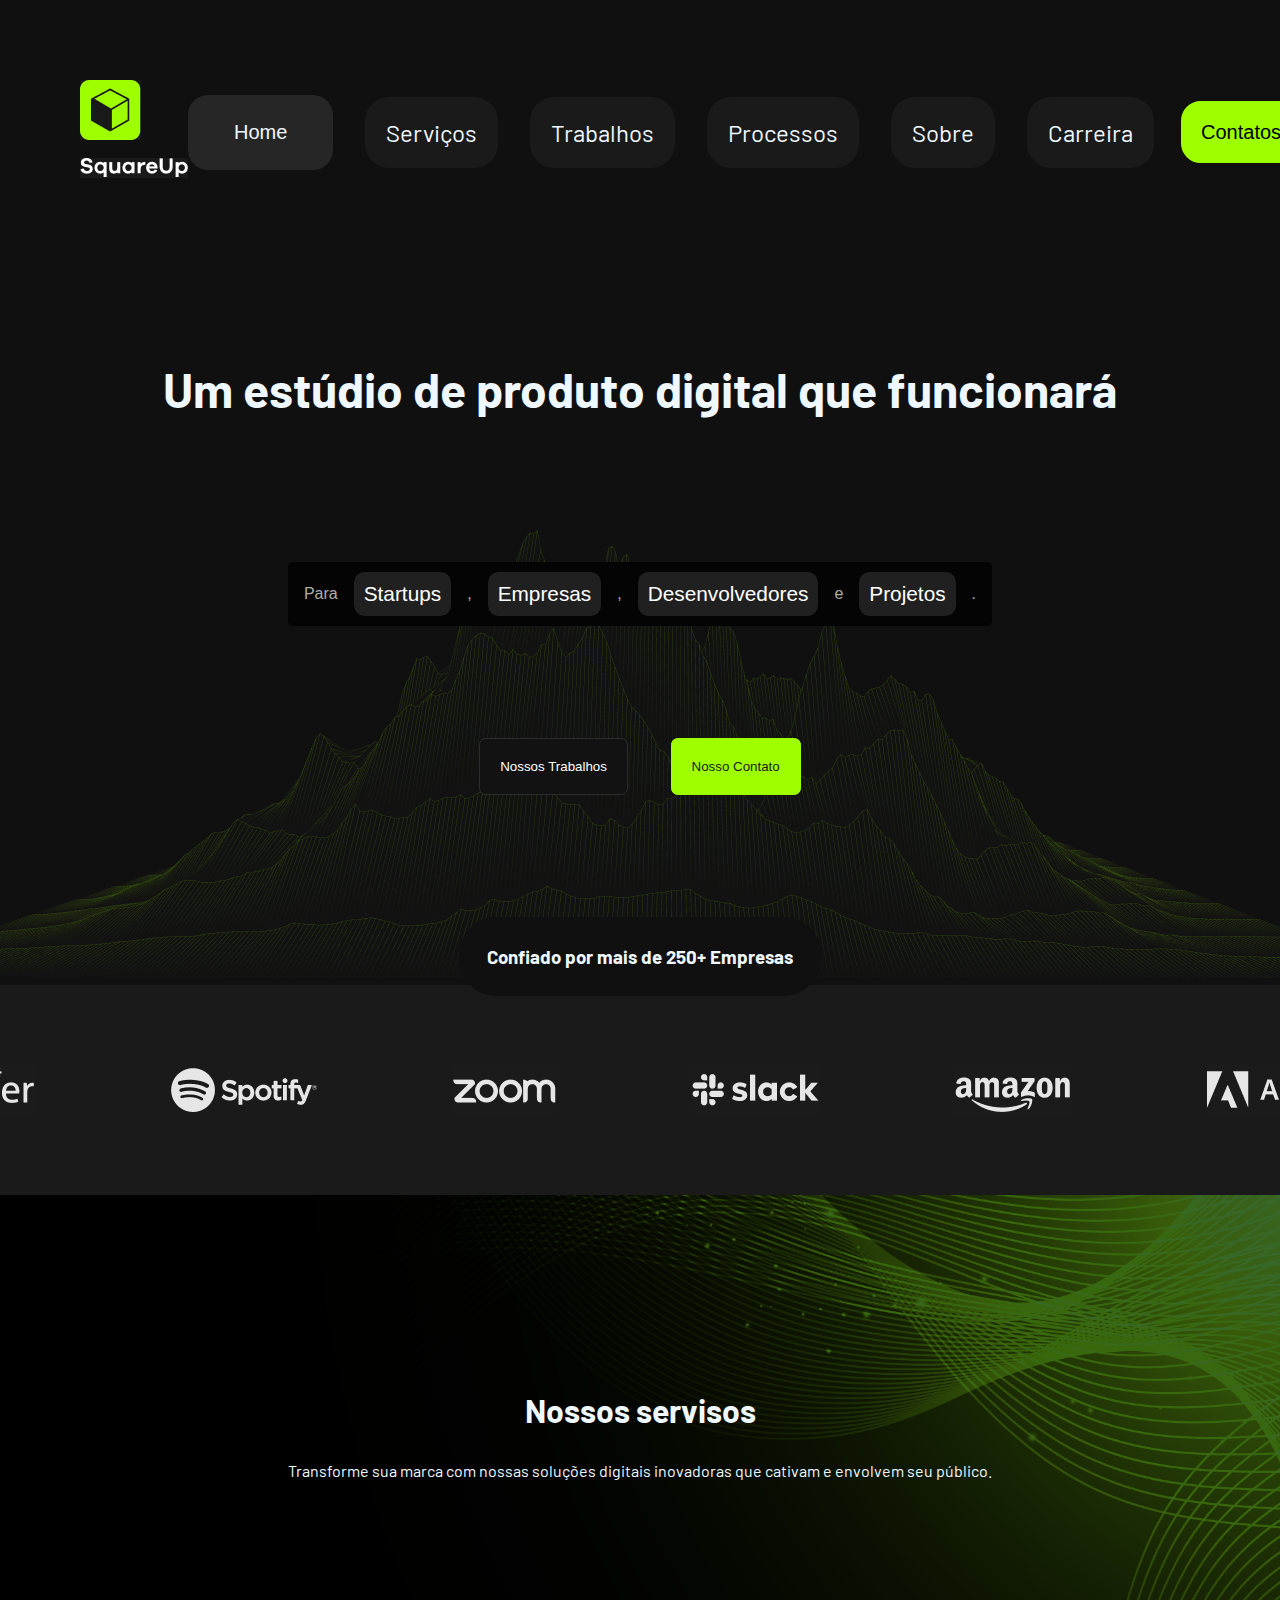
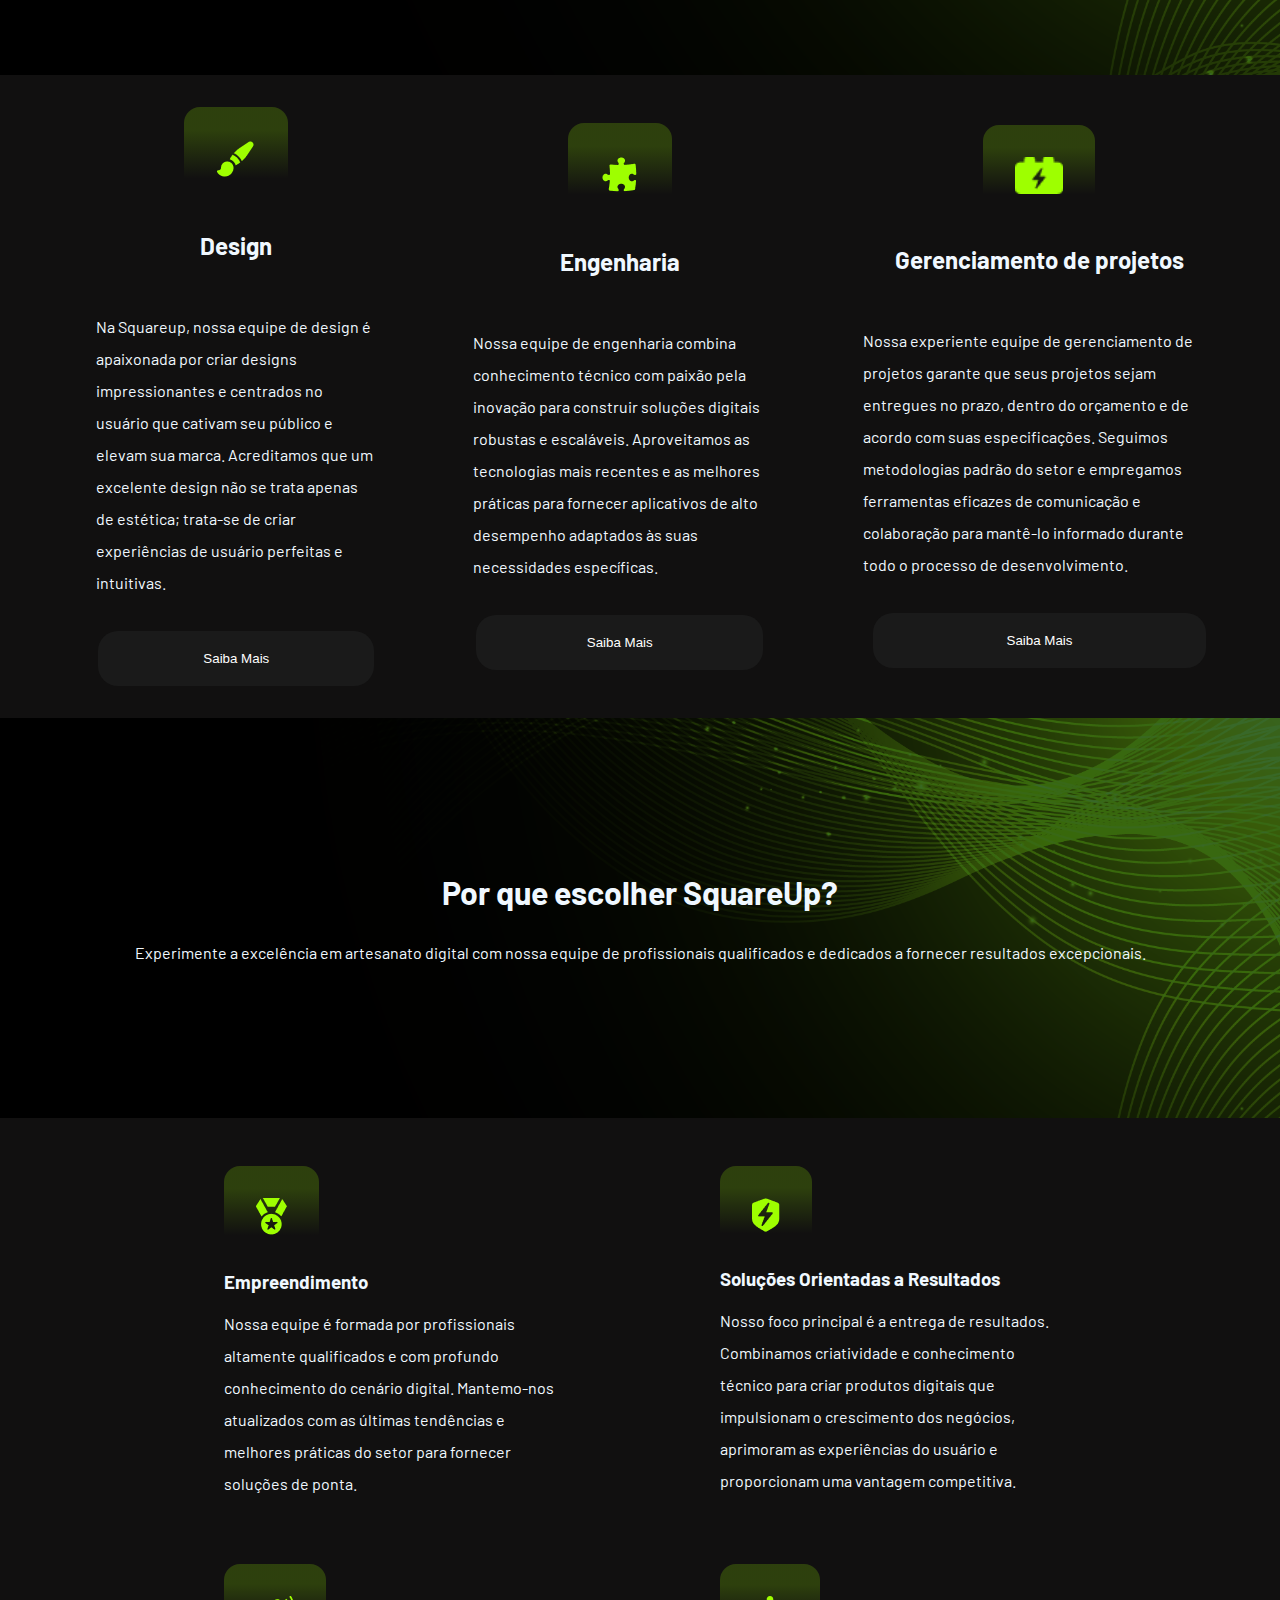
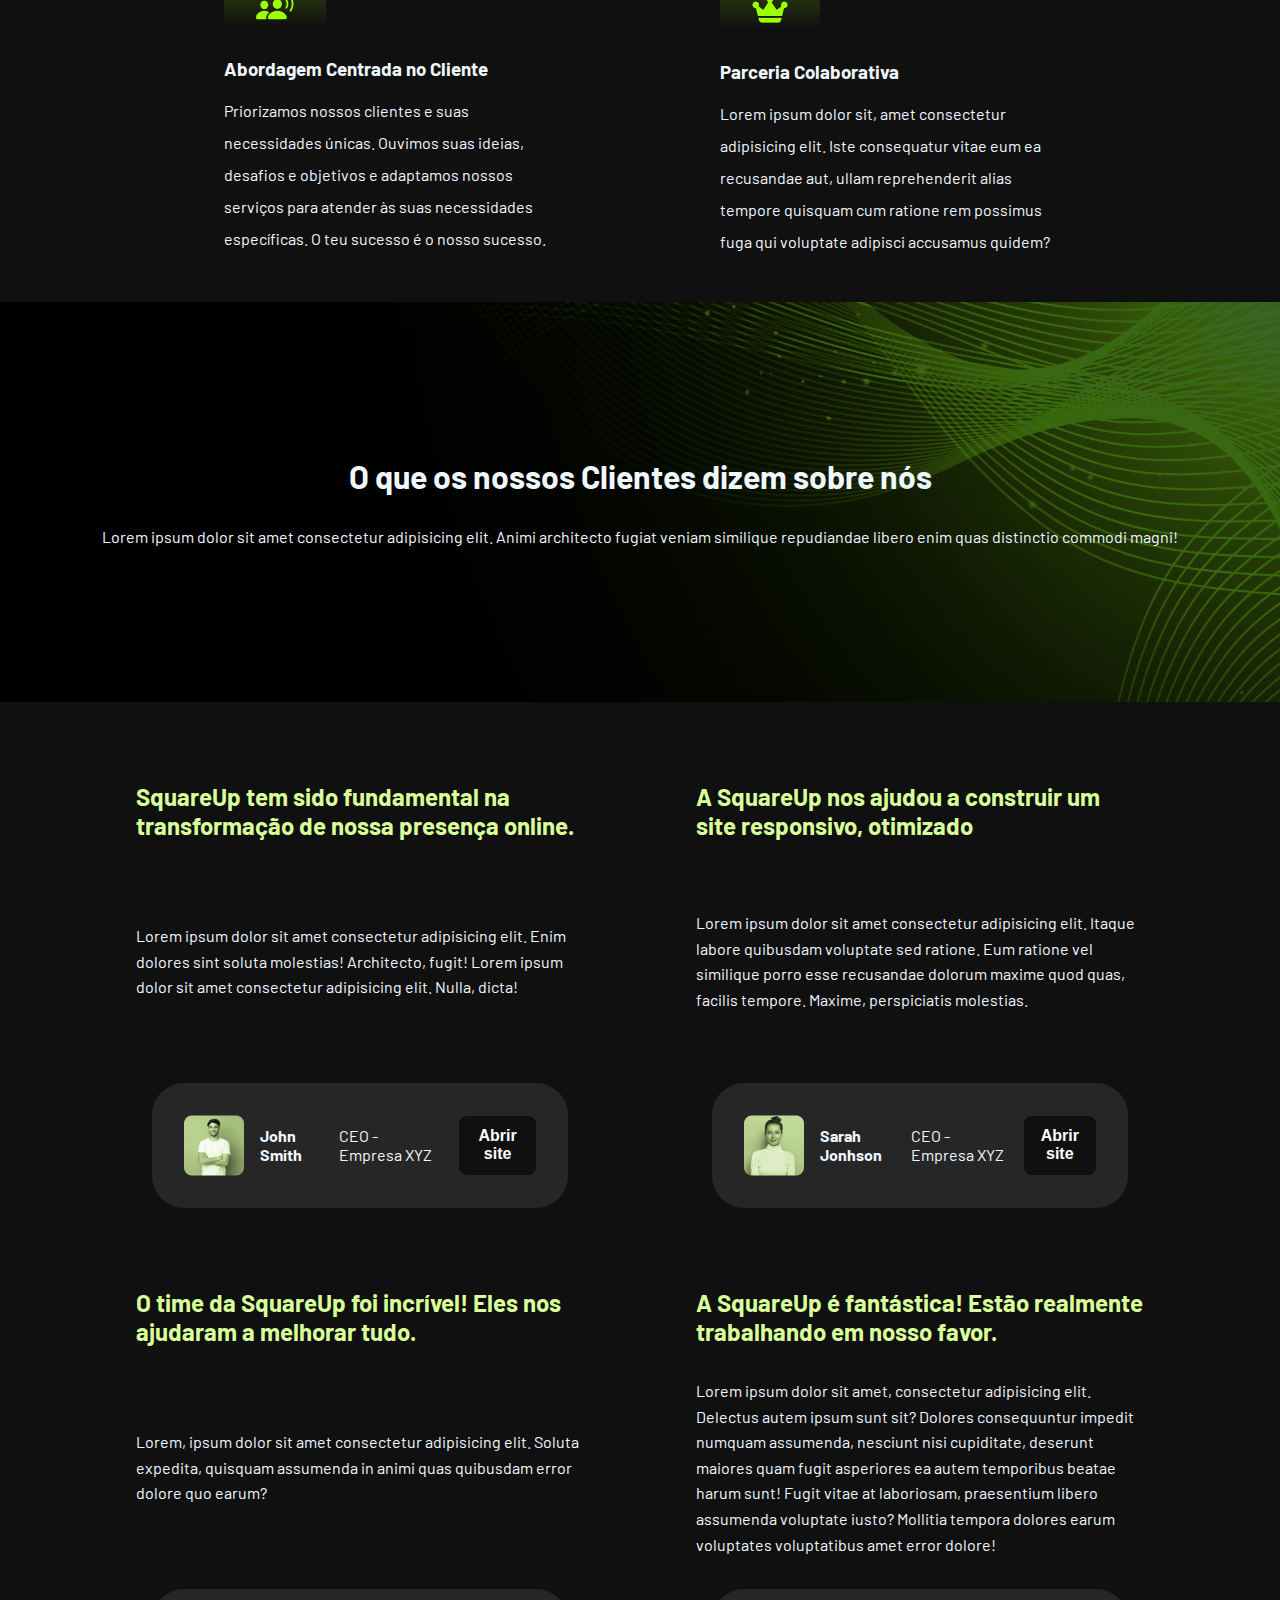
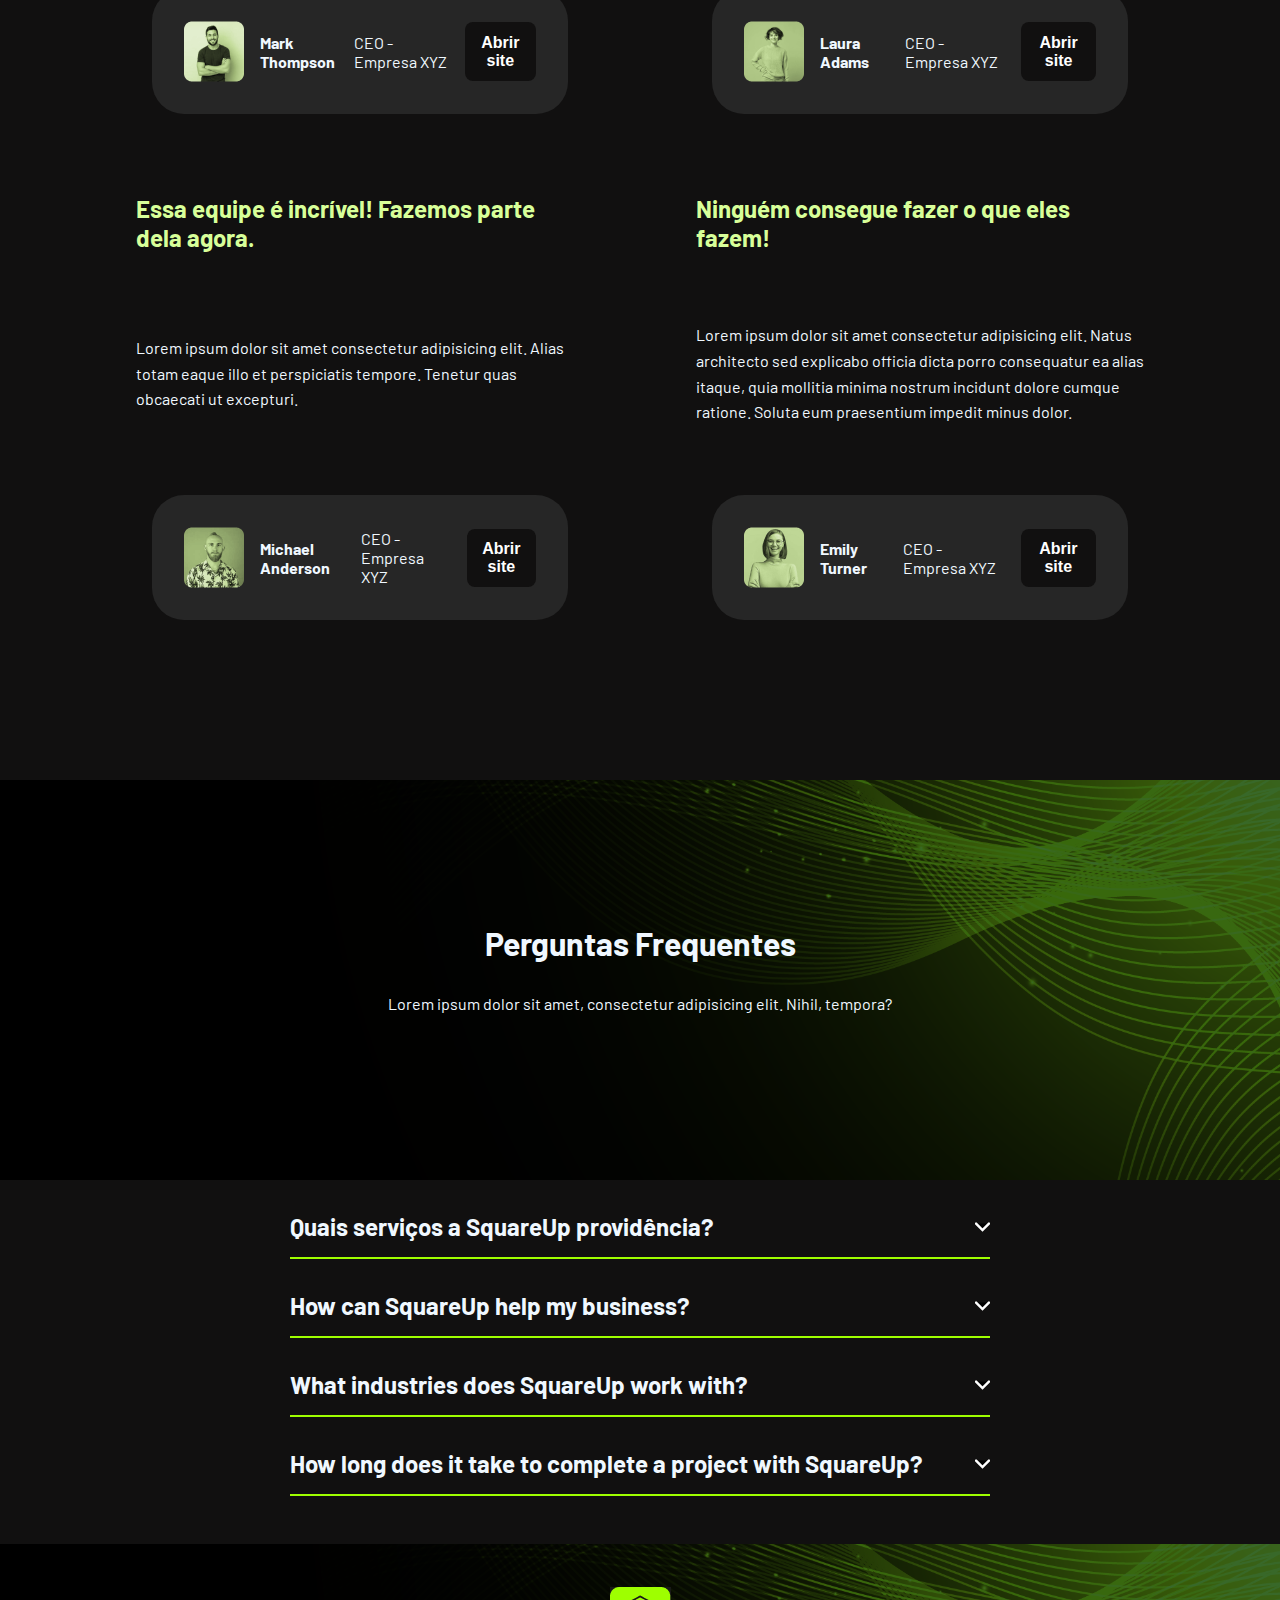
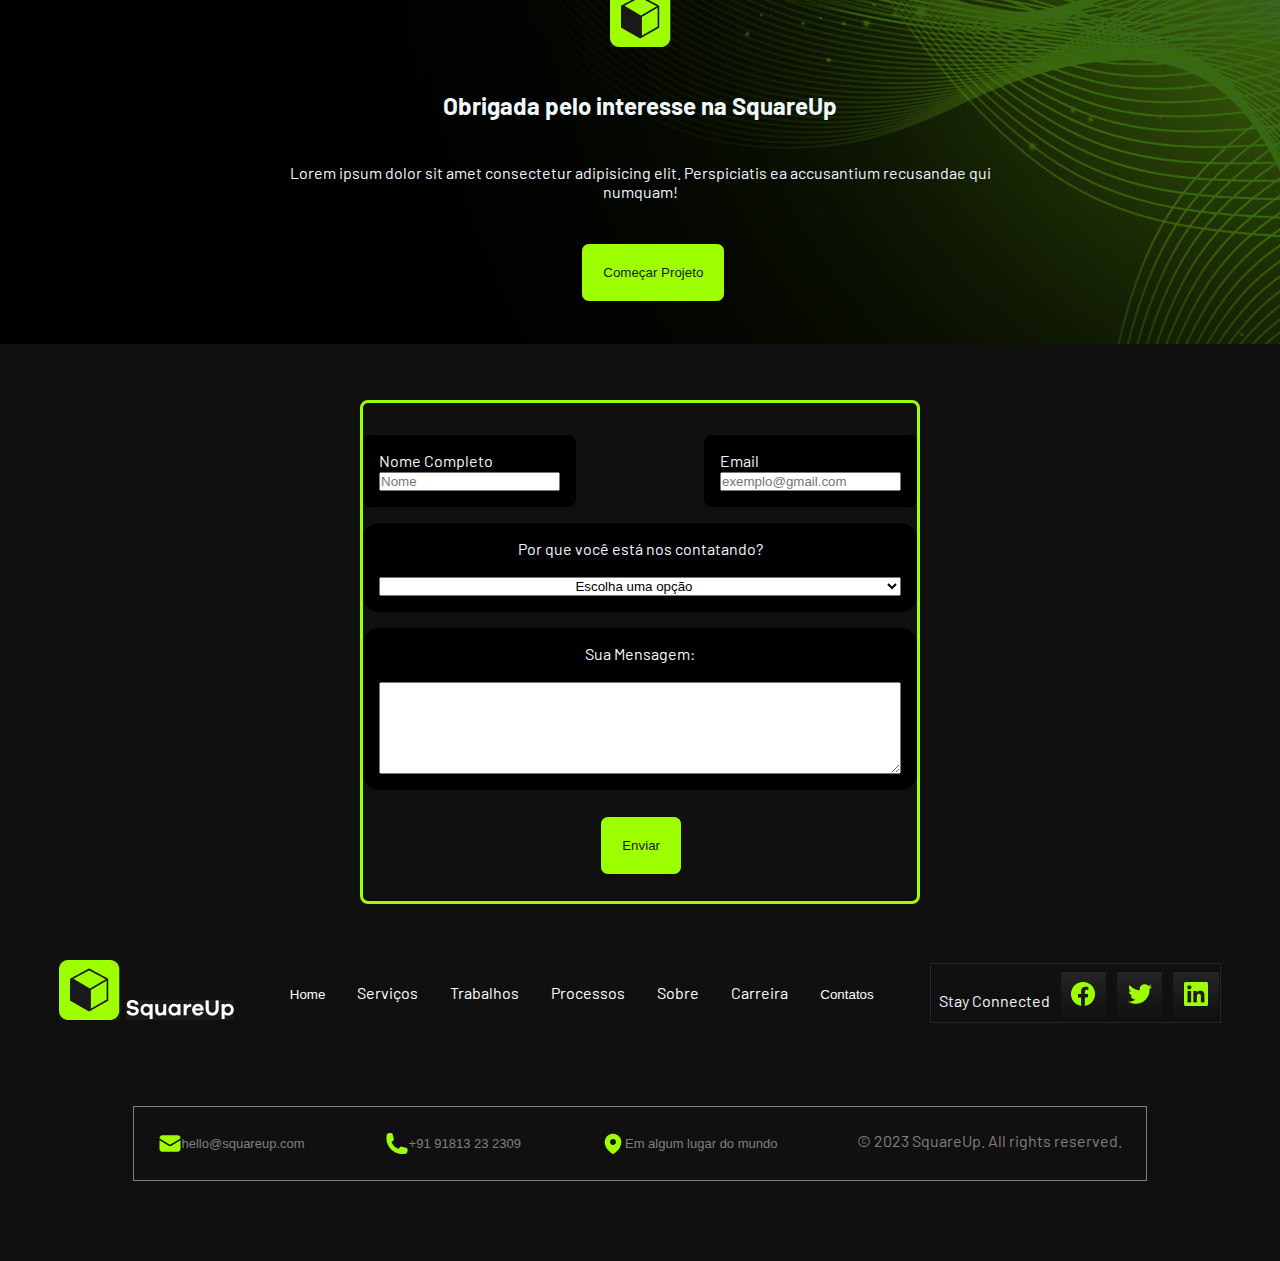
==== Site-agencia-digital/index.html @ 189180e3 "move 36 files" ====
<!DOCTYPE html>
<html lang="pt-BR">
  <head>
    <meta charset="UTF-8" />
    <meta name="viewport" content="width=device-width, initial-scale=1.0" />
    <link rel="stylesheet" href="style.css" />
    <script src="app.js"></script>
    <title>SquareUp</title>
  </head>
  <body>
    <header>
      <nav class="navbar">
        <h1>
          <img src="./Imagens/logos/Logo.png" alt="logo SquareUp" />
          <img src="./Imagens/logos/SquareUp.png" alt="nome SquareUp" />
        </h1>
        <ul class="menu">
          <li>
            <button class="botaohome">
              <a href="#">Home</a>
            </button>
          </li>
          <li>
            <span>
              <a class="botoesmenu" href="#">Serviços</a>
            </span>
          </li>
          <li>
            <span>
              <a class="botoesmenu" href="#">Trabalhos</a>
            </span>
          </li>
          <li>
            <span>
              <a class="botoesmenu" href="#">Processos</a>
            </span>
          </li>
          <li>
            <span>
              <a class="botoesmenu" href="#">Sobre</a>
            </span>
          </li>
          <li>
            <span>
              <a class="botoesmenu" href="#">Carreira</a>
            </span>
          </li>
        </ul>
        <button class="contato">
          <a href="#">Contatos</a>
        </button>
      </nav>
    </header>
    <main>
      <section id="banner">
        <div class="container">
          <h2 class="titulobanner">
            Um estúdio de produto digital que funcionará
          </h2>

          <div class="subcontainer">
            <div>Para</div>
            <div class="bordapalabrasSC">Startups</div>
            ,
            <div class="bordapalabrasSC">Empresas</div>
            ,
            <div class="bordapalabrasSC">Desenvolvedores</div>
            e
            <div class="bordapalabrasSC">Projetos</div>
            .
          </div>
          <img
            class="montanha-vetor"
            src="./Imagens/Abstract Design.png"
            alt="montanha abstrata"
          />
          <div class="buttons">
            <button class="button1">Nossos Trabalhos</button>
            <button class="button2">Nosso Contato</button>
          </div>
        </div>
      </section>
      <section id="sessao2">
        <h3>Confiado por mais de 250+ Empresas</h3>
        <div class="container2">
          <img src="./Imagens/logos/Logo (1).png" alt="logo zapier" />
          <img src="./Imagens/logos/Logo (2).png" alt="logo spotify" />
          <img src="./Imagens/logos/Logo (3).png" alt="logo zoom" />
          <img src="./Imagens/logos/Logo (4).png" alt="logo slack" />
          <img src="./Imagens/logos/Logo (5).png" alt="logo amazon" />
          <img src="./Imagens/logos/Logo (6).png" alt="logo adobe" />
        </div>
      </section>
      <section class="informacoes">
        <div class="container3">
          <h3>Nossos servisos</h3>
          <p>
            Transforme sua marca com nossas soluções digitais inovadoras que
            cativam e envolvem seu público.
          </p>
        </div>
        <div class="container4">
          <div class="saibamais">
            <img
              class="pincel"
              src="./Imagens/Icones/Icon2.png"
              alt="icone de um pincel"
            />
            <h2>Design</h2>
            <p>
              Na Squareup, nossa equipe de design é apaixonada por criar designs
              impressionantes e centrados no usuário que cativam seu público e
              elevam sua marca. Acreditamos que um excelente design não se trata
              apenas de estética; trata-se de criar experiências de usuário
              perfeitas e intuitivas.
            </p>
            <button class="leiamais">Saiba Mais</button>
          </div>

          <div class="saibamais">
            <img
              class="quebracabeca"
              src="./Imagens/Icones/Icon (2).png"
              alt="icone de uma peça de um quebra cabeça"
            />
            <h2>Engenharia</h2>
            <p>
              Nossa equipe de engenharia combina conhecimento técnico com paixão
              pela inovação para construir soluções digitais robustas e
              escaláveis. Aproveitamos as tecnologias mais recentes e as
              melhores práticas para fornecer aplicativos de alto desempenho
              adaptados às suas necessidades específicas.
            </p>
            <button class="leiamais">Saiba Mais</button>
          </div>
          <div class="saibamais">
            <img
              class="projetos"
              src="./Imagens/Icones/Icon3.png"
              alt="icone de uma bateria"
            />
            <h2>Gerenciamento de projetos</h2>
            <p>
              Nossa experiente equipe de gerenciamento de projetos garante que
              seus projetos sejam entregues no prazo, dentro do orçamento e de
              acordo com suas especificações. Seguimos metodologias padrão do
              setor e empregamos ferramentas eficazes de comunicação e
              colaboração para mantê-lo informado durante todo o processo de
              desenvolvimento.
            </p>
            <button class="leiamais">Saiba Mais</button>
          </div>
        </div>
      </section>
      <section class="parallax">
        <div class="container5">
          <h3>Por que escolher SquareUp?</h3>
          <p>
            Experimente a excelência em artesanato digital com nossa equipe de
            profissionais qualificados e dedicados a fornecer resultados
            excepcionais.
          </p>
        </div>
      </section>
      <section class="valoresempresa">
          <div class="container6">
            <div class="card">
              <img src="./Imagens/Icones/Icon (4).png" alt="icone de medalha" />
              <h3>Empreendimento</h3>
              <p>
                Nossa equipe é formada por profissionais altamente qualificados
                e com profundo conhecimento do cenário digital. Mantemo-nos
                atualizados com as últimas tendências e melhores práticas do
                setor para fornecer soluções de ponta.
              </p>
            </div>
          </div>
          <div class="container6">
            <div class="card card2">
              <img
                src="./Imagens/Icones/Icon (5).png"
                alt="icone de proteror de raios"
              />
              <h3>Soluções Orientadas a Resultados</h3>
              <p>
                Nosso foco principal é a entrega de resultados. Combinamos
                criatividade e conhecimento técnico para criar produtos digitais
                que impulsionam o crescimento dos negócios, aprimoram as
                experiências do usuário e proporcionam uma vantagem competitiva.
              </p>
            </div>
          </div>
          <div class="container6">
            <div class="card card3">
              <img
                src="./Imagens/Icones/Icon (6).png"
                alt="icone de duas pessoas conversando"
              />
              <h3>Abordagem Centrada no Cliente</h3>
              <p>
                Priorizamos nossos clientes e suas necessidades únicas. Ouvimos
                suas ideias, desafios e objetivos e adaptamos nossos serviços
                para atender às suas necessidades específicas. O teu sucesso é o
                nosso sucesso.
              </p>
            </div>
          </div>
          <div class="container6">
            <div class="card card4">
              <img
                src="./Imagens/Icones/Icon (7).png"
                alt="icone de uma coroa"
              />
              <h3>Parceria Colaborativa</h3>
              <p>
                Lorem ipsum dolor sit, amet consectetur adipisicing elit. Iste
                consequatur vitae eum ea recusandae aut, ullam reprehenderit
                alias tempore quisquam cum ratione rem possimus fuga qui
                voluptate adipisci accusamus quidem?
              </p>
            </div>
          </div>
        </div>
      </section>
      <section>
        <div class="container7">
          <h3>O que os nossos Clientes dizem sobre nós</h3>
          <p>
            Lorem ipsum dolor sit amet consectetur adipisicing elit. Animi
            architecto fugiat veniam similique repudiandae libero enim quas
            distinctio commodi magni!
          </p>
        </div>
      </section>
      <section id="testimonials">
        <div class="testemunhas">
          <h3>
            SquareUp tem sido fundamental na transformação de nossa presença
            online.
          </h3>
          <p>
            Lorem ipsum dolor sit amet consectetur adipisicing elit. Enim
            dolores sint soluta molestias! Architecto, fugit! Lorem ipsum dolor
            sit amet consectetur adipisicing elit. Nulla, dicta!
          </p>
          <div class="infotestemunhas">
            <img src="./Imagens/fotos testemunhas/john smith.png" alt="foto John Smith" />
            <h4>John Smith</h4>
            <span>CEO - Empresa XYZ</span>
            <button>Abrir site</button>
          </div>
          </div>
        <div class="testemunhas">
          <h3>
            A SquareUp nos ajudou a construir um site responsivo, otimizado
          </h3>
          <p>
            Lorem ipsum dolor sit amet consectetur adipisicing elit. Itaque
            labore quibusdam voluptate sed ratione. Eum ratione vel similique
            porro esse recusandae dolorum maxime quod quas, facilis tempore.
            Maxime, perspiciatis molestias.
          </p>
          <div class="infotestemunhas">
            <img src="./Imagens/fotos testemunhas/sarah johnson.png" alt="foto de sarah" />
            <h4>Sarah Jonhson</h4>
            <span>CEO - Empresa XYZ</span>
            <button>Abrir site</button>
          </div>
          </div>
        <div class="testemunhas">
          <h3>
            O time da SquareUp foi incrível! Eles nos ajudaram a melhorar tudo.
          </h3>
          <p>
            Lorem, ipsum dolor sit amet consectetur adipisicing elit. Soluta
            expedita, quisquam assumenda in animi quas quibusdam error dolore
            quo earum?
          </p>
          <div class="infotestemunhas">
            <img src="./Imagens/fotos testemunhas/mark thompson.png" alt="Foto de mark" />
            <h4>Mark Thompson</h4>
            <span>CEO - Empresa XYZ</span>
            <button>Abrir site</button>
          </div>
          </div>
        <div class="testemunhas">
          <h3>
            A SquareUp é fantástica! Estão realmente trabalhando em nosso favor.
          </h3>
          <p>
            Lorem ipsum dolor sit amet, consectetur adipisicing elit. Delectus
            autem ipsum sunt sit? Dolores consequuntur impedit numquam
            assumenda, nesciunt nisi cupiditate, deserunt maiores quam fugit
            asperiores ea autem temporibus beatae harum sunt! Fugit vitae at
            laboriosam, praesentium libero assumenda voluptate iusto? Mollitia
            tempora dolores earum voluptates voluptatibus amet error dolore!
          </p>
           <div class="infotestemunhas">
              <img src="./Imagens/fotos testemunhas/laura adams.png" alt="Foto de laura" />
              <h4>Laura Adams</h4>
              <span>CEO - Empresa XYZ</span>
              <button>Abrir site</button>
            </div>
        </div>
        <div class="testemunhas">
          <h3>Essa equipe é incrível! Fazemos parte dela agora.</h3>
          <p>
            Lorem ipsum dolor sit amet consectetur adipisicing elit. Alias totam
            eaque illo et perspiciatis tempore. Tenetur quas obcaecati ut
            excepturi.
          </p>
          <div class="infotestemunhas">
            <img src="./Imagens/fotos testemunhas/michael anderson.png" alt="foto de michael" />
            <h4>Michael Anderson</h4>
            <span>CEO - Empresa XYZ</span>
            <button>Abrir site</button>
            </div>
          </div>
        <div class="testemunhas">
          <h3>Ninguém consegue fazer o que eles fazem!</h3>
          <p>
            Lorem ipsum dolor sit amet consectetur adipisicing elit. Natus
            architecto sed explicabo officia dicta porro consequatur ea alias
            itaque, quia mollitia minima nostrum incidunt dolore cumque ratione.
            Soluta eum praesentium impedit minus dolor.
          </p>
          <div class="infotestemunhas">
            <img src="./Imagens/fotos testemunhas/emily turner.png" alt="foto de emily" />
            <h4>Emily Turner</h4>
            <span>CEO - Empresa XYZ</span>
            <button>Abrir site</button>
            </div>
          </div>
      </section>
      <section class="perguntas">
        <div class="faq1">
          <h3>Perguntas Frequentes</h3>
          <span
            >Lorem ipsum dolor sit amet, consectetur adipisicing elit. Nihil,
            tempora?</span
          >
        </div>
        </section>
        <section class="per">
          <div class="faq">
          <div onclick="vermais()" class="question">
            <h3>Quais serviços a SquareUp providência?</h3> 

            <svg width="15" height="10" viewBox="0 0 42 25">
              <path d="M3 3L21 21L39 3"
              stroke="white"
              stroke-width="7"
              stroke-linecap="round"/>
            </svg>
            <div class="answer">
            <p> 
              Lorem ipsum dolor sit amet consectetur adipisicing elit. Error
              necessitatibus exercitationem vitae, magni dicta, doloribus, ut
              numquam sunt voluptatum est eos fugit maxime natus dolore!
            </p>
          </div>
          </div>
        </div>
        <div class="faq">
          <div onclick="vermais()" class="question">
            <h3>How can SquareUp help my business?</h3> 

            <svg width="15" height="10" viewBox="0 0 42 25">
              <path d="M3 3L21 21L39 3"
              stroke="white"
              stroke-width="7"
              stroke-linecap="round"/>
            </svg>
            <div class="answer">
            <p> 
              Lorem ipsum dolor sit amet consectetur adipisicing elit. Error
              necessitatibus exercitationem vitae, magni dicta, doloribus, ut
              numquam sunt voluptatum est eos fugit maxime natus dolore!
            </p>
          </div>
          </div>
        </div>
        <div class="faq">
          <div onclick="vermais()" class="question">
            <h3>What industries does SquareUp work with?</h3> 

            <svg width="15" height="10" viewBox="0 0 42 25">
              <path d="M3 3L21 21L39 3"
              stroke="white"
              stroke-width="7"
              stroke-linecap="round"/>
            </svg>
            <div class="answer">
            <p> 
              Lorem ipsum dolor sit amet consectetur adipisicing elit. Error
              necessitatibus exercitationem vitae, magni dicta, doloribus, ut
              numquam sunt voluptatum est eos fugit maxime natus dolore!
            </p>
          </div>
          </div>
        </div>
        <div class="faq">
          <div onclick="vermais()" class="question">
            <h3>How long does it take to complete a project with SquareUp?</h3> 

            <svg width="15" height="10" viewBox="0 0 42 25">
              <path d="M3 3L21 21L39 3"
              stroke="white"
              stroke-width="7"
              stroke-linecap="round"/>
            </svg>
            <div class="answer">
            <p> 
              Lorem ipsum dolor sit amet consectetur adipisicing elit. Error
              necessitatibus exercitationem vitae, magni dicta, doloribus, ut
              numquam sunt voluptatum est eos fugit maxime natus dolore!
            </p>
          </div>
          </div>
        </div>
      </section>
      <section class="pegarinformacoes">
          <div class="container8">
            <img src="./Imagens/logos/Logo.png" alt="logo squareup">
            <h3>Obrigada pelo interesse na SquareUp</h3>
            <p>Lorem ipsum dolor sit amet consectetur adipisicing elit. Perspiciatis ea accusantium recusandae qui numquam!</p>
            <button class="button2">Começar Projeto</button>
          </div>
          <div class="container9">
            <form action="">
              <div class="dadospessoais">
              <div class="name">
                <label for="nome">Nome Completo</label><br>
                <input type="text" name="" id="nome" placeholder="Nome">
              </div>
              <div class="email">
                <label for="email">Email</label><br>
                <input type="email" name="" id="email" placeholder="exemplo@gmail.com">
              </div>
              </div>
              <div class="pqnoscontato">
                <label for="contato">Por que você está nos contatando?</label><br>
                <select name="contato" id="contato">
                  <option value="">Escolha uma opção</option>
                  <option value="webdesign">Web Design</option>
                  <option value="mobileappdesign">Mobile App Design</option>
                  <option value="colaboracao">Colaboração</option>
                  <option value="Outros">Outros</option>
                </select>
              </div>
              <div class="mensagem">
                <label for="msg">Sua Mensagem:</label><br>
                <textarea name="msg" id="msg" cols="30" rows="6"></textarea>
              </div>
              <button id="formbotao" class="button2" type="submit">Enviar</button>
            </form>
          </div>
      </section>
    </main>
    <footer>
      <nav class="navbarlast">
        <h1>
          <img src="./Imagens/logos/Logo.png" alt="logo SquareUp" />
          <img src="./Imagens/logos/SquareUp.png" alt="nome SquareUp" />
        </h1>
        <ul class="navbarfinal">
          <li>
            <button class="">
              <a href="#">Home</a>
            </button>
          </li>
          <li>
            <span>
              <a class="" href="#">Serviços</a>
            </span>
          </li>
          <li>
            <span>
              <a class="" href="#">Trabalhos</a>
            </span>
          </li>
          <li>
            <span>
              <a class="" href="#">Processos</a>
            </span>
          </li>
          <li>
            <span>
              <a class="" href="#">Sobre</a>
            </span>
          </li>
          <li>
            <span>
              <a class="" href="#">Carreira</a>
            </span>
          </li> 
          <li>
          <button class="">
            <a href="#">Contatos</a>
          </button>
        </li>
        </ul>
        
        <div class="footerbotao">
          Stay Connected 
          <button><img src="./Imagens/Icones/Icon (8).png" alt=""></button>
          <button><img src="./Imagens/Icones/Icon (9).png" alt=""></button>
          <button><img src="./Imagens/Icones/Icon (10).png" alt=""></button>
        </div>
      </nav>
      <div class="contatosadicionais">
        <button><img src="./Imagens/Icones/Icon (11).png" alt="icone de carta verde neon"><a href="mailto:hello@squareup.com">hello@squareup.com</a></button>
        <button><img src="./Imagens/Icones/Icon (12).png" alt="icone de telefone verde neon"><a href="tel:+91 91813 232309">+91 91813 23 2309</a></button>
        <button><img src="./Imagens/Icones/Icon (13).png" alt="icone de localizador verde neon"><a href="tel:+91 91813 232309">Em algum lugar do mundo</a></button>
        <p>© 2023 SquareUp. All rights reserved.</p>
      </div>
    </footer>
  </body>
</html>
---- Site-agencia-digital/style.css ----
@import url('https://fonts.googleapis.com/css2?family=Barlow:wght@300;400;500;600;700;800;900&display=swap');

* {
    margin: 0;
    padding: 0;
}

body {
    background-color: #111010;
    font-family: 'Barlow', sans-serif;
    color: aliceblue
}

header {
    display: flex;
}

.navbar {
    display: flex;
    align-items: center;
    justify-content: space-around;
    width: 100%;
    margin: 5em;
}

.menu {
    list-style: none;
    display: flex;
    align-items: center;
    gap: 2em;
}

.menu button {
    border: 2em solid #262626;
    border-radius: 1.5em;
    background-color: #1a1a1a;
}

.menu a {
    text-decoration: none;
    color: aliceblue;
    background-color: #1a1a1a;
    font-size: 1.5em;
}

.botaohome a {
    background-color: #262626;
    border: 1em solid #262626;
}

.botoesmenu {
    display: inline-block;
    background-color: #1a1a1a;
    border: 0.9em solid #1a1a1a;
    border-radius: 1em;
}

.contato {
    background-color: #9EFF00;
    border: none;
    margin-left: 2em;
}

.contato a {
    font-weight: 500;
    font-size: 1.5em;
    text-decoration: none;
    color: black;
    border: 1em solid #9EFF00;
    border-radius: 1em;
    width: 20em;
}

main {
    display: flex;
    flex-direction: column;
}

#banner {
    display: flex;
    flex-direction: column;
    align-items: center;
}

.container {
    display: flex;
    flex-direction: column;
    align-items: center;
}

.titulobanner {
    font-size: 3em;
    margin-top: 2em;
    margin-bottom: 3em;
}

.subcontainer {
    display: flex;
    justify-content: space-between;
    align-items: center;
    padding: 1em;
    gap: 1em;
    width: 1.2em;
    height: 2em;
}

.subcontainer {
    display: inline-flex;
    align-items: center;
    justify-content: center;
    gap: 1em;
    font-family: "Barlow-Regular", Helvetica;
    font-weight: 400;
    color: rgb(173, 173, 173);
    background-color: rgb(5, 4, 4);
    width: fit-content;
    border-radius: 0.3em;
    z-index: 1;
}

.montanha-vetor {
    margin-top: -6em;
}

.bordapalabrasSC {
    width: max-content;
    font-family: "Barlow-Regular", Helvetica;
    font-weight: 400;
    color: white;
    background-color: rgb(32, 32, 32);
    border: 0.5em solid rgb(32, 32, 32);
    border-radius: 0.5em;
    font-size: 1.3em;
    letter-spacing: 0;
    line-height: normal;
    white-space: nowrap;
}

.buttons {
    display: flex;
    gap: 1em;
    position: relative;
    bottom: 15em;
}

.button1 {
    background: rgb(18, 18, 18);
    color: white;
    border: 0.1em solid rgb(45, 45, 45);
    cursor: pointer;
    padding: 1.5em;
    border-radius: 0.5em;
}

.button2 {
    background-color: #9EFF00;
    color: #1a1a1a;
    border: 0.1em solid #9EFF00;
    cursor: pointer;
    padding: 1.5em;
    border-radius: 0.5em;
    margin-left: 2em;
}

#sessao2 {
    display: flex;
    flex-direction: column;
    align-items: center;
    margin-top: -3em;
}

#sessao2 h3 {
    border: 1.5em solid #111010;
    border-radius: 2em;
    background-color: #111010;
    position: absolute;
    top: 49em;
    z-index: 1;
}

.container2 {
    display: flex;
    flex-direction: row;
    justify-content: center;
    padding: 5em;
    background-color: #1a1a1a;
    width: 100%;
    gap: 8.5em;
    margin: 1em;
    margin-top: -0.1em;
}

.container3 {
    text-align: center;
    background-color: #154e04d9;
    background-blend-mode: multiply;
    background-image: url(./Imagens/Artboard\ 1.png);
    background-size: cover;
    background-repeat: no-repeat;
    background-position: 50% 50%;
    height: 30em;
    display: flex;
    flex-direction: column;
    justify-content: center;
    margin-top: -1em;
}

.container3 h3 {
    font-size: 2em;
    margin-bottom: 1em;
}

.container3 p {
    font-size: 1em;
}

.container4 {
    display: flex;
    justify-content: space-between;
    align-items: center;
    padding: 2em;
}

.saibamais {
    display: flex;
    flex-direction: column;
    align-items: center;
    margin-left: 2em;
}

.saibamais img {
    gap: 2em;
    padding: 2em;
    background-color: rgba(255, 255, 255, 1);
    border-radius: 1em;
    border-color: transparent;
    background: linear-gradient(180deg, rgba(158, 255, 0, 0.2) 22.41%, rgba(158, 255, 0, 0) 68.71%);
}

.saibamais h2 {
    padding: .8em;
}

.saibamais p {
    line-height: 2em;
    margin: 2em;
    text-align: left;
}

.saibamais button {
    width: 80%;
    background-color: #1a1a1a;
    border: none;
    color: white;
    padding: 1.5em;
    border-radius: 1.5em;
}

.projetos {
    width: 3em;
}

.container5 {
    text-align: center;
    background-color: #154e04d9;
    background-blend-mode: multiply;
    background-image: url(./Imagens/Artboard\ 1.png);
    background-size: cover;
    background-repeat: no-repeat;
    background-position: 50% 50%;
    height: 25em;
    display: flex;
    flex-direction: column;
    justify-content: center;
}

.container5 h3 {
    font-size: 2em;
    margin-bottom: 1em;
}

.valoresempresa {
    display: grid;
    grid-template-columns: 1fr 1fr;
    grid-template-rows: 1fr 1fr;
    grid-auto-rows: 1em;
    gap: 2em 10em;
    grid-auto-flow: row;
    grid-template-areas:
        "card1 card2"
        "card3 card4";
    justify-items: center;
    width: 52em;
    height: 35em;
    margin: auto;
    margin-top: 2em;
    margin-bottom: 12em;
}

.container6 {
    display: flex;
    align-items: flex-start;
    align-self: stretch;
    width: 100%;
    margin: 1.0em;
}

.card img {
    gap: 2em;
    padding: 2em;
    background-color: rgba(255, 255, 255, 1);
    border-radius: 1em;
    border-color: transparent;
    background: linear-gradient(180deg, rgba(158, 255, 0, 0.2) 22.41%, rgba(158, 255, 0, 0) 68.71%);
}

.card h3 {
    padding-bottom: .8em;
}

.card p {
    line-height: 2em;
    text-align: left;
}

.container7 {
    text-align: center;
    background-color: #154e04d9;
    background-blend-mode: multiply;
    background-image: url(./Imagens/Artboard\ 1.png);
    background-size: cover;
    background-repeat: no-repeat;
    background-position: 50% 50%;
    height: 25em;
    display: flex;
    flex-direction: column;
    justify-content: center;
}

.container7 h3 {
    font-size: 2em;
    margin-bottom: 1em;
}

#testimonials {
    display: grid;
    justify-items: center;
    grid-template-columns: 1fr 1fr;
    grid-template-rows: 1fr 1fr 1fr;
    gap: 0px 0px;
    margin: 5em;
    grid-template-areas:
        ". ."
        ". ."
        ". .";
}

.testemunhas {
    display: flex;
    flex-direction: column;
    align-items: center;
    justify-content: space-between;
    width: 80%;
    max-width: 60vw;
    height: 100%;   
}

.testemunhas h3 {
    color: #D8FF99;
    font-size: 1.5em;
}

.testemunhas p {
    margin-top: 2em;
    line-height: 1.6;
}

.infotestemunhas {
    display: flex;
    flex-direction: row;
    align-items: center;
    background-color: #262626;
    margin: 1em;
    margin-top: 2em;
    margin-bottom: 5em;
    padding-left: 2em;
    padding-top: 2em;
    padding-bottom: 2em;
    padding-right: 2em;
    border-radius: 2em;
}

.infotestemunhas img {
    margin-right: 1em;
}

.infotestemunhas span {
    margin-left: 1em;
    margin-right: 1em;
}

.infotestemunhas button {
    background-color: #111010;
    color: white;
    border: none;
    cursor: pointer;
    font-weight: bold;
    font-size: 1em;
    padding: 0.7em;
    border-radius: 0.5em;
}

.perguntas {
    text-align: center;
    background-color: #154e04d9;
    background-blend-mode: multiply;
    background-image: url(./Imagens/Artboard\ 1.png);
    background-size: cover;
    background-repeat: no-repeat;
    background-position: 50% 50%;
    height: 25em;


}

.faq1 h3 {
    font-size: 2em;
    margin-bottom: 1em;
    margin-top: 4.5em;
}

.per{
   
    width: 80%;
    margin: 0 auto;
    display: flex;
    flex-direction: column;
    align-items: center;
    margin-bottom: 3em;
}
.faq{
    max-width: 700px;
    margin-top: 2rem;
    padding-bottom: 1rem;
    border-bottom: 2px solid #9EFF00;
    cursor: pointer;
}
.question {
    display: flex;
    flex-wrap: wrap;
    justify-content: space-between;
    align-items: center;
}
.question h3{
    font-size: 1.5rem;
}

.answer{
    max-height: 0;
    overflow: hidden;
    transition: max-height 1.4s;
}

.answer p{
    padding-top: 1rem;
    line-height: 1.6;
    font-size: 1.4rem;
    margin-left: 0.2em;

}

.faq.active .answer{
    max-height: 18.75em;
    animation: fade 1s ease-in-out;
}

.faq.active svg{
    transform: rotate(180deg);
}

svg{
    transition: transform .5s ease-in
    ;
}

@keyframes fade{
    from{
        opacity: 0;
        transform: translate(-10px);
    }
    to{
        opacity: 1;
        transform: translate(-10px);
    }
}

.container8{
    text-align: center;
    background-color: #154e04d9;
    background-blend-mode: multiply;
    background-image: url(./Imagens/Artboard\ 1.png);
    background-size: cover;
    background-repeat: no-repeat;
    background-position: 50% 50%;
    height: 25em;
    display: flex;
    flex-direction: column;
    justify-content: space-evenly;
    align-items: center;
}

.container8 h3{
    font-size: 1.5em;
}

.container8 p{
    width: 60%;
}

.container9{
    display: flex;
    width: 80%;
    margin: 0 auto;
    display: flex;
    flex-direction: column;
    align-items: center;
    margin-bottom: 3em;
    margin-top: 3em;
}

form{
    margin-top: 5em;
    margin-bottom: 5em;
    border: 0.2em solid #9EFF00;
    border-radius: 0.5em;
    margin: 0.5em;
}
.dadospessoais{

display: flex;
gap: 8em;
margin-top: 2em;

}

.name{
    background-color: #000000;
    width: max-content;
    padding: 1em;
    margin-bottom: 1em;
    border-radius: 0.5em;
}

.email{
    background-color: #000000;
    width: max-content;
    padding: 1em;
    margin-bottom: 1em;
    border-radius: 0.5em;
}

.pqnoscontato{
    display: flex;
    flex-direction: column;
    text-align: center;
    margin-bottom: 1em;
    background-color: #000000;
    border-radius: 1em;
    padding: 1em;
    
}

.mensagem{
    text-align: center;
    display: flex;
    flex-direction: column;
    background-color: #000000;
    border-radius: 1em;
    padding: 1em;
}
#contato{
    text-align: center;
}
#formbotao{
    margin-left: 43%;
    margin-top: 2em;
    margin-bottom: 2em;
}
footer{
    display: flex;
    flex-direction: column;
    align-items: center;
    
}

.navbarlast{
    display: flex;
    flex-direction: row;
    align-items: center;
    gap: 3.5em;
}
.navbarfinal{
    display: flex;
    gap: 2em;
    list-style: none;
    
    
}
.navbarfinal a{
    color: white;
    text-decoration: none;
}

.navbarfinal button{
    border: none;
    background-color: transparent;
}
.footerbotao{

    border: 0.1em solid #262626;
    padding: 0.1em;
    padding-top: 0.5em;
    padding-left: 0.5em
}
.footerbotao button{
    background: linear-gradient(180deg, rgb(36, 36, 36) 0%, rgba(36, 36, 36, 0) 100%);
    padding: 0.8em;
    border: none;
    margin-left: 0.6em;
    
}
.contatosadicionais{
    display: flex;
    gap: 5em;
    border: 0.1em grey solid;
    margin-top: 5em;
    margin-bottom: 5em;
    padding: 1.5em;
}
.contatosadicionais button{
    display: flex;
    align-items: center;
    background-color: transparent;
    font-size: small;
    border: none;
}
.contatosadicionais a{
    text-decoration: none;
    color: grey;
    text-align: center;
    font-size: 1em;

}
.contatosadicionais p{
    text-decoration: none;
    color: grey;
    text-align: center;
    font-size: 1em;
}
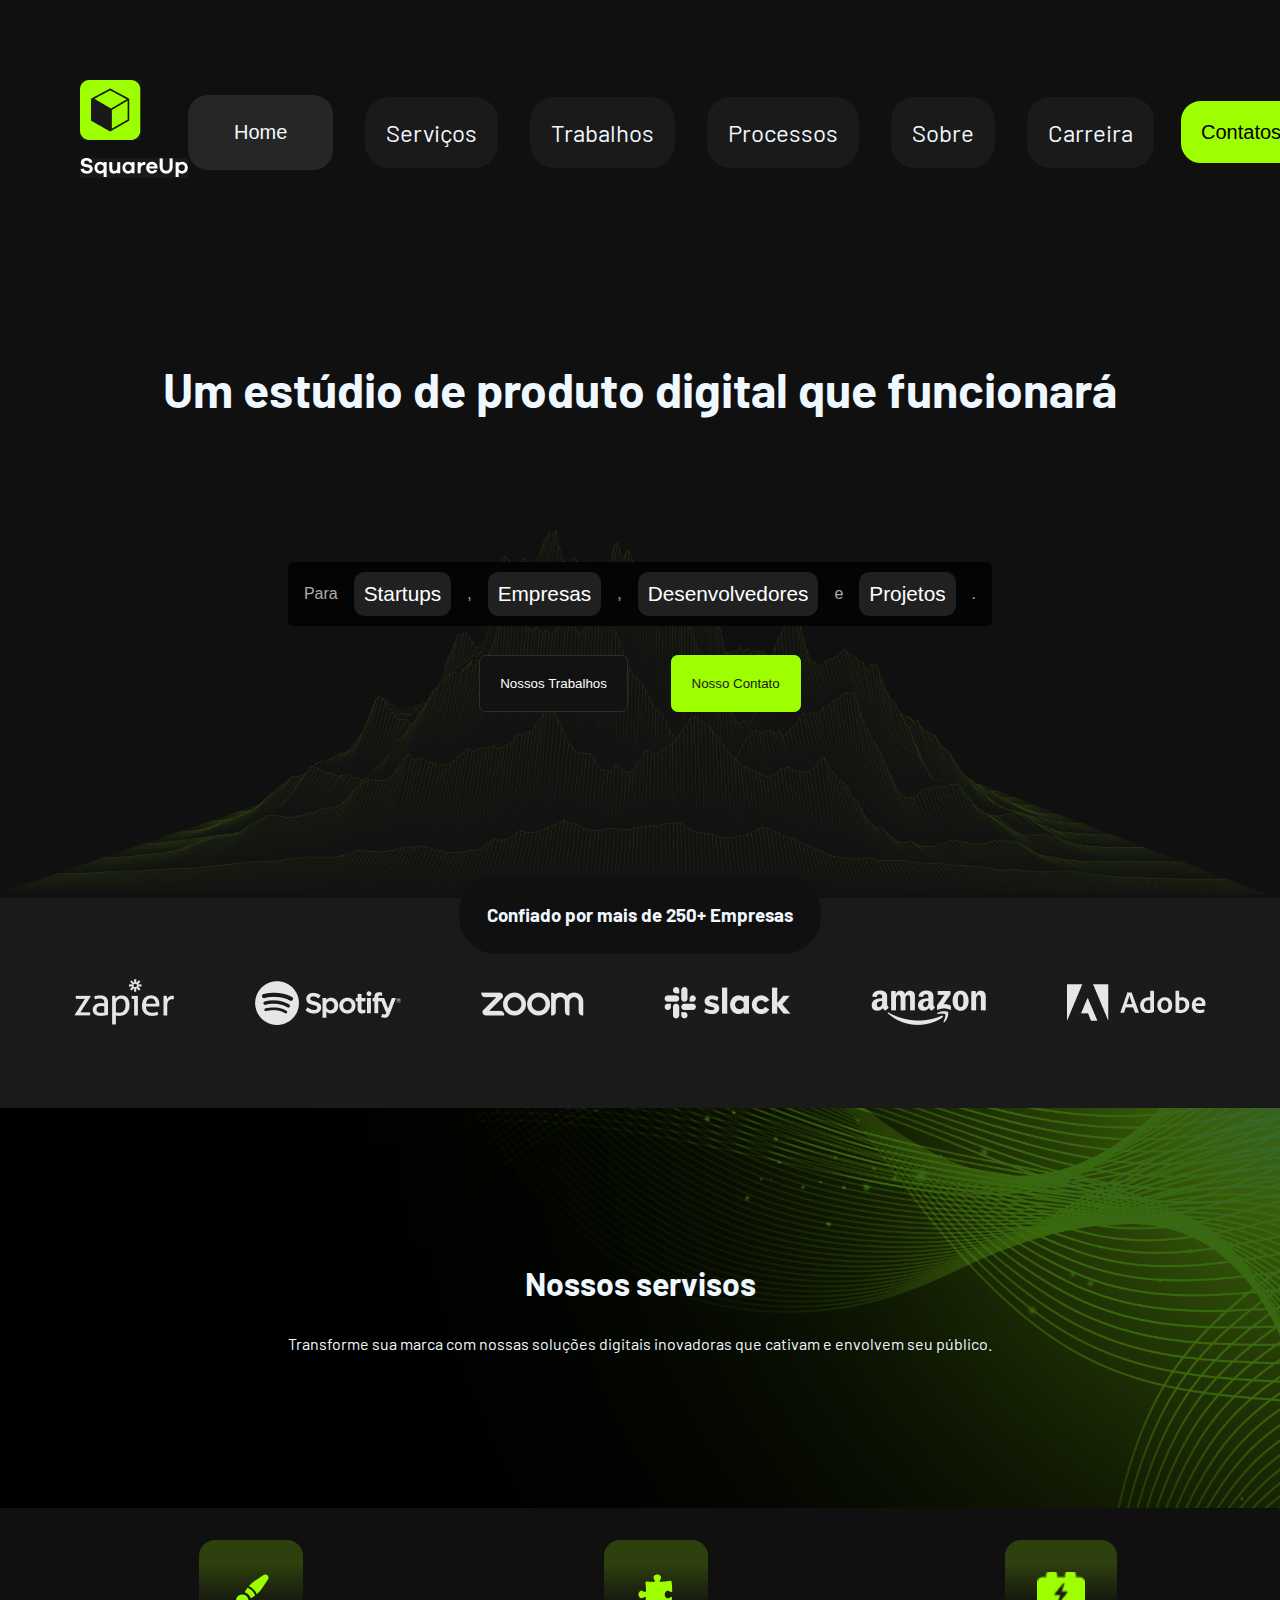
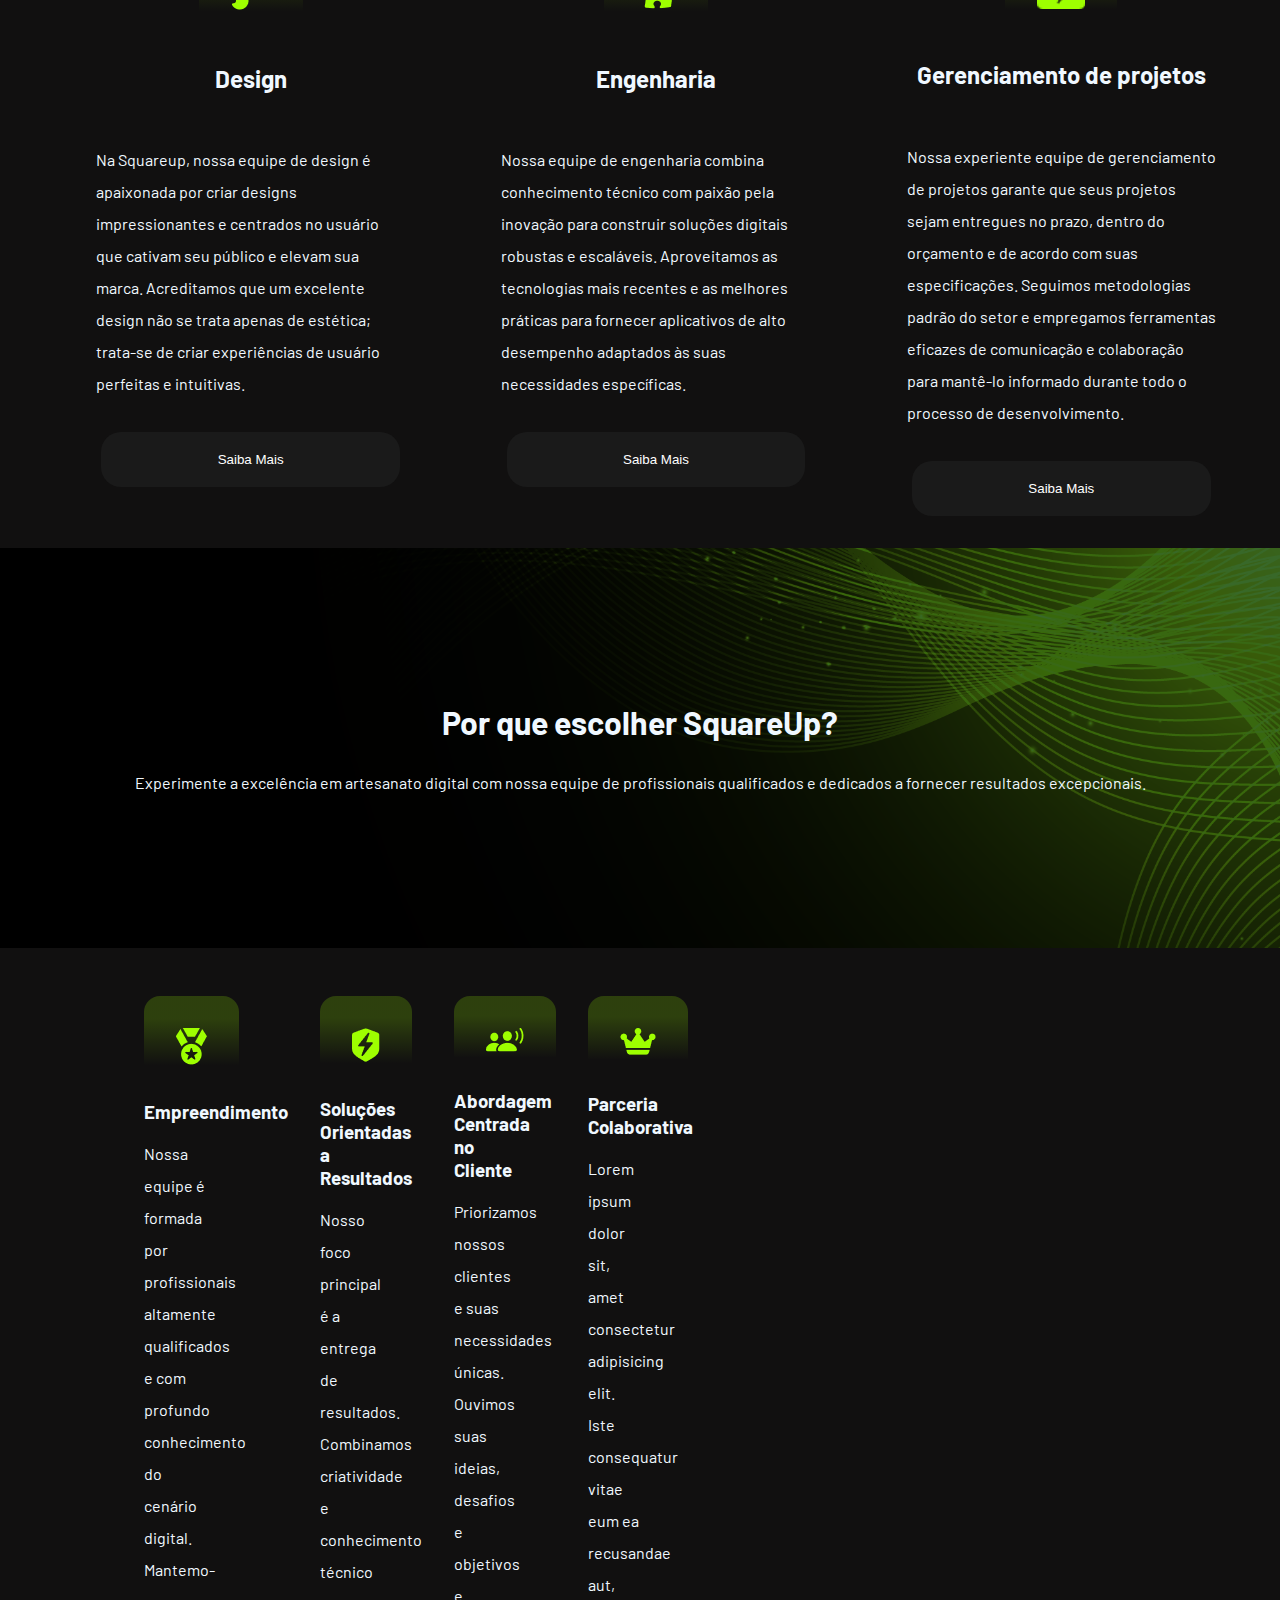
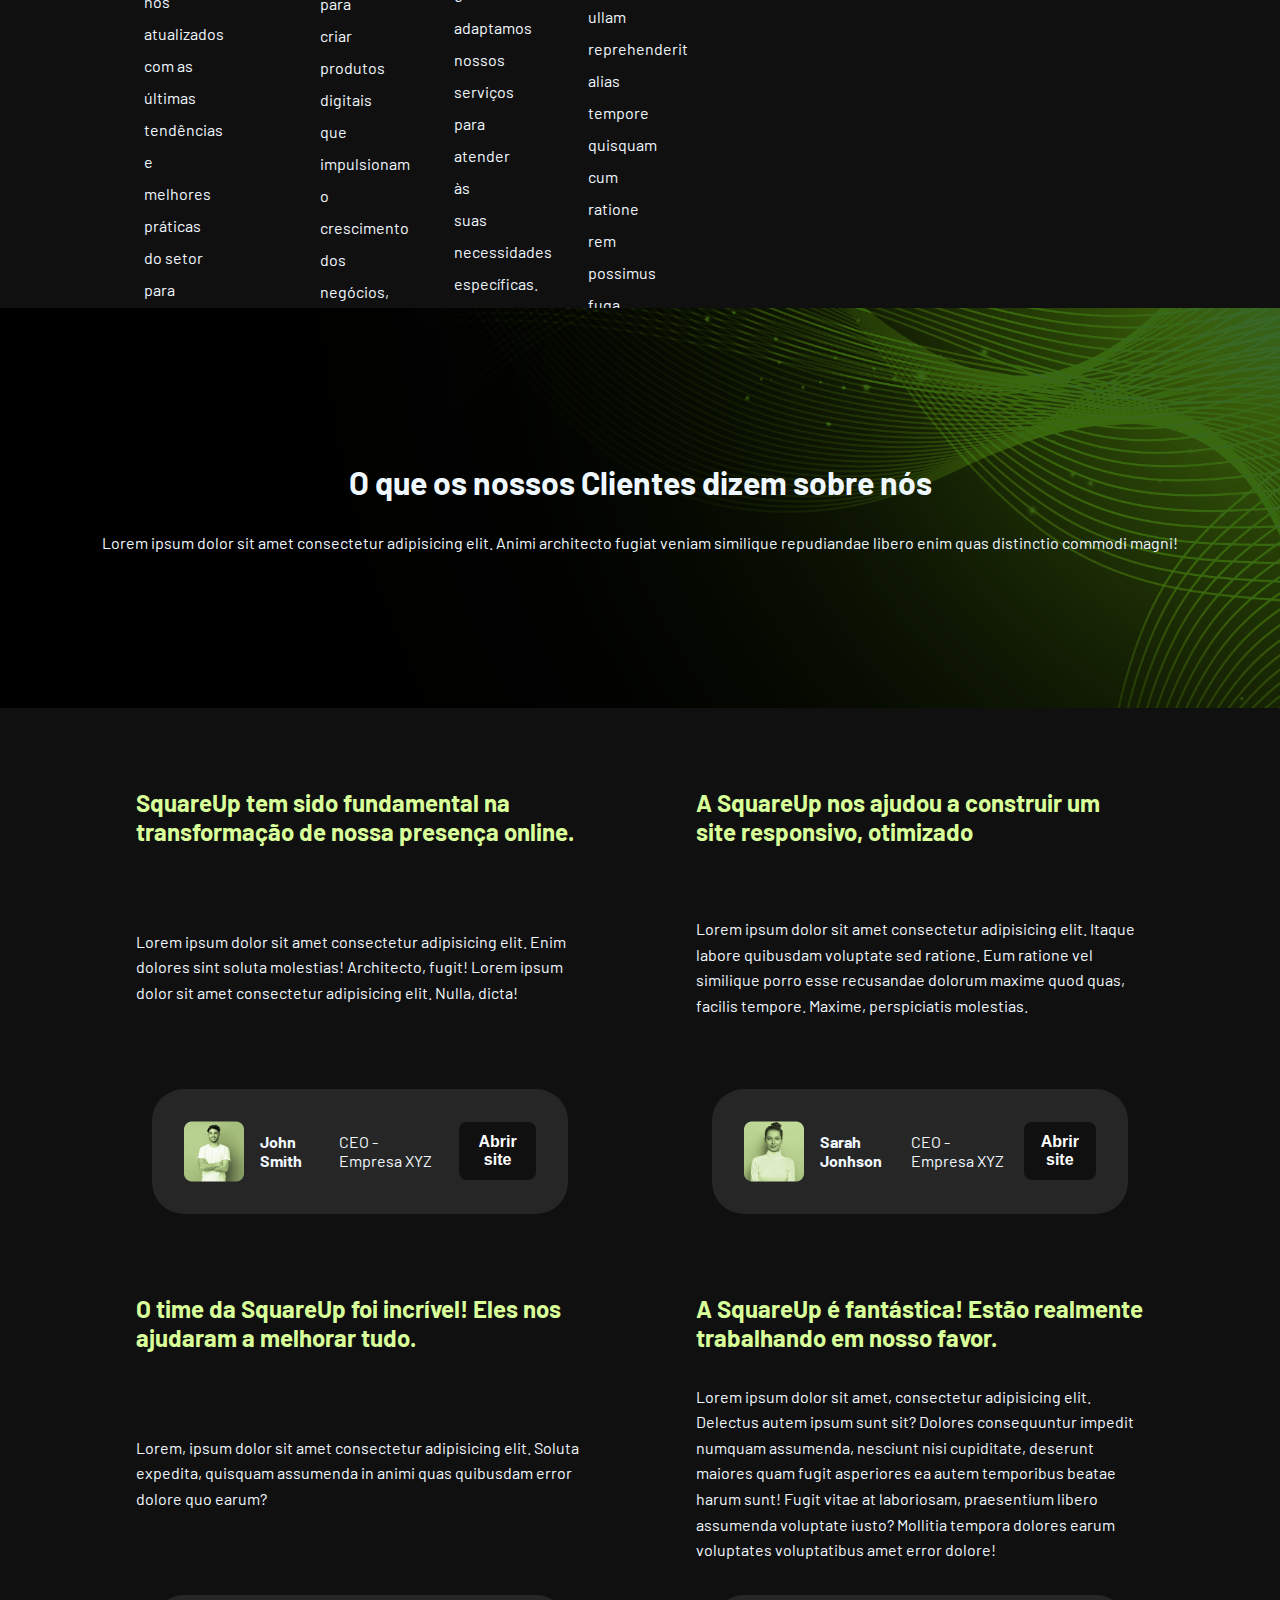
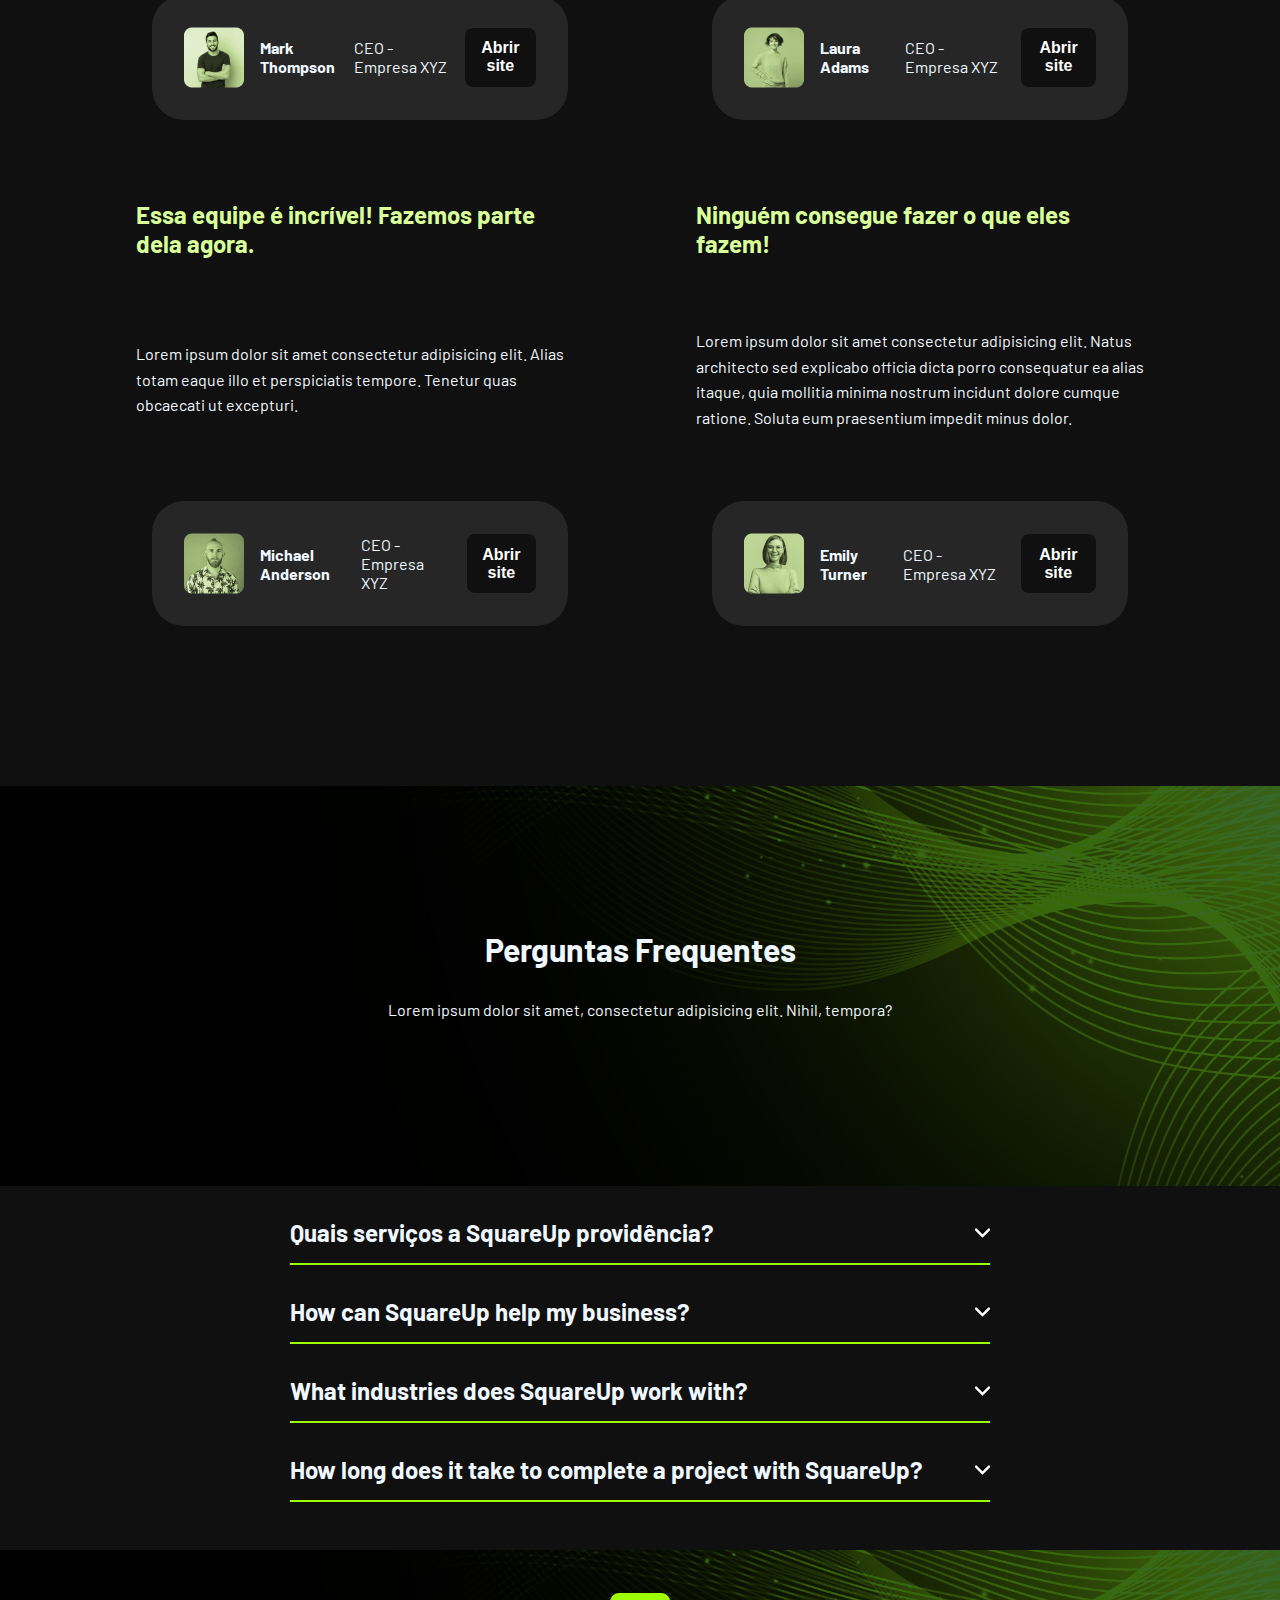
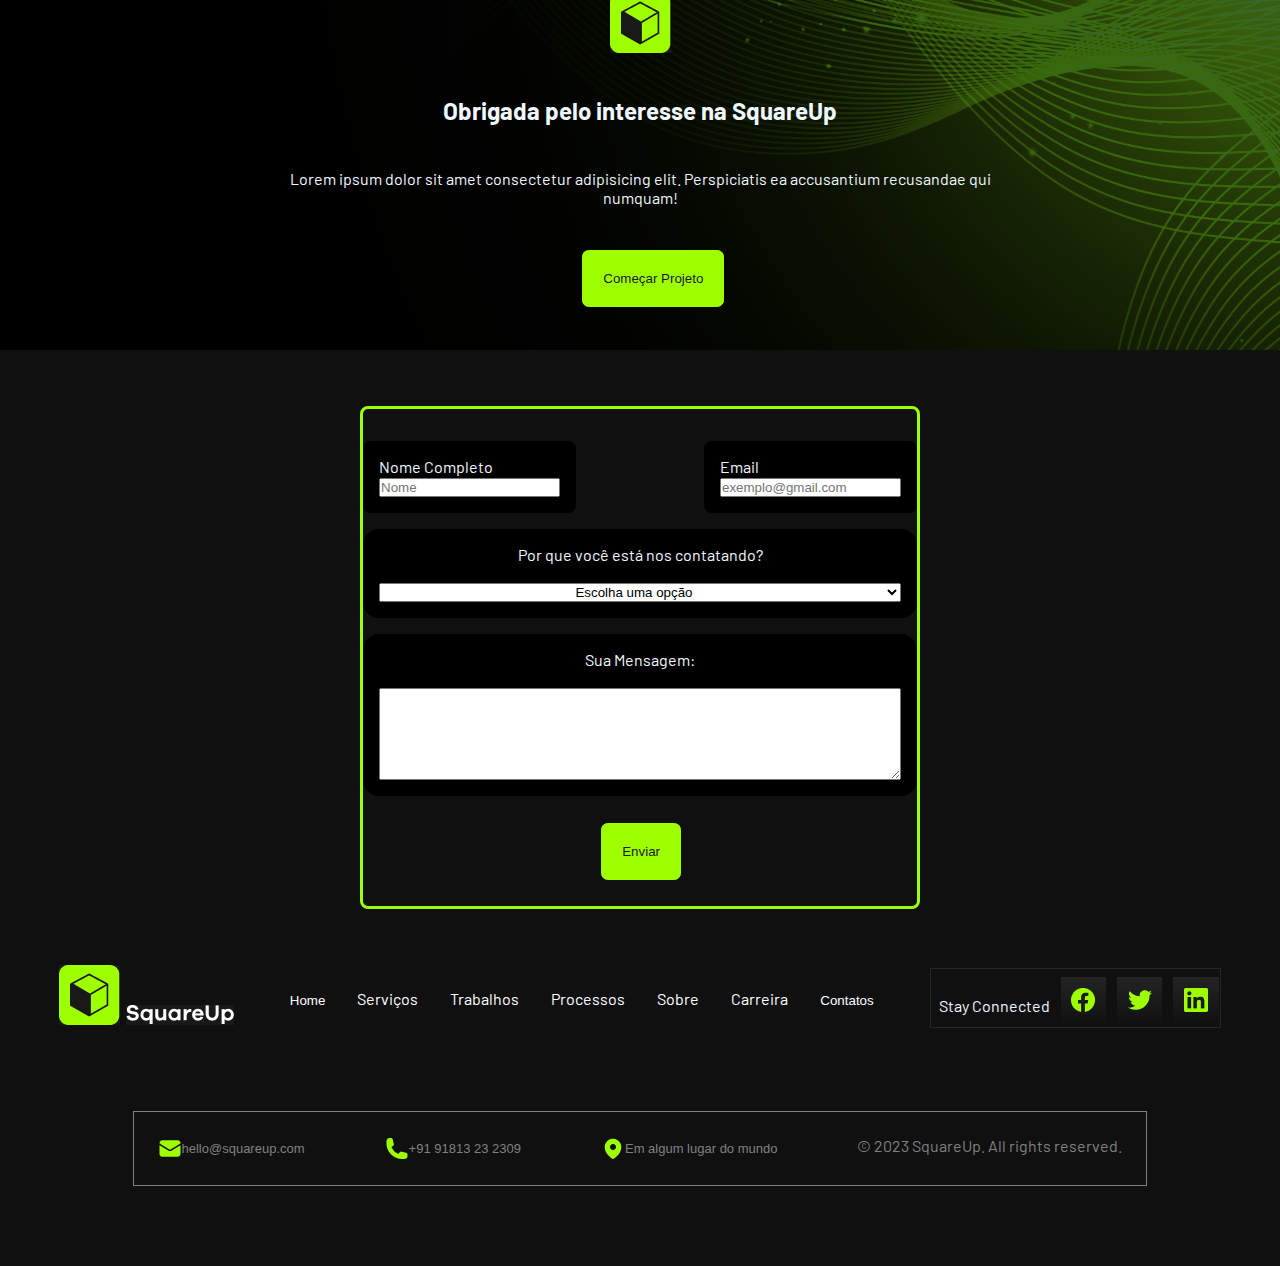
==== commit 6a5c4613: "update Site-agencia-digital/index.html and style.css" ====
--- a/Site-agencia-digital/index.html
+++ b/Site-agencia-digital/index.html
@@ -163,6 +163,7 @@
         </div>
       </section>
       <section class="valoresempresa">
+        <div class="box-descricoes">
           <div class="container6">
             <div class="card">
               <img src="./Imagens/Icones/Icon (4).png" alt="icone de medalha" />
@@ -221,6 +222,7 @@
             </div>
           </div>
         </div>
+      </div>
       </section>
       <section>
         <div class="container7">
--- a/Site-agencia-digital/style.css
+++ b/Site-agencia-digital/style.css
@@ -120,6 +120,7 @@
 
 .montanha-vetor {
     margin-top: -6em;
+    width: 100%;
 }
 
 .bordapalabrasSC {
@@ -173,8 +174,7 @@
     border: 1.5em solid #111010;
     border-radius: 2em;
     background-color: #111010;
-    position: absolute;
-    top: 49em;
+    margin-top: -1.5em;
     z-index: 1;
 }
 
@@ -184,10 +184,10 @@
     justify-content: center;
     padding: 5em;
     background-color: #1a1a1a;
-    width: 100%;
-    gap: 8.5em;
+    width: 88%;
+    gap: 5em;
     margin: 1em;
-    margin-top: -0.1em;
+    margin-top: -3.5em;
 }
 
 .container3 {
@@ -196,9 +196,9 @@
     background-blend-mode: multiply;
     background-image: url(./Imagens/Artboard\ 1.png);
     background-size: cover;
-    background-repeat: no-repeat;
+    background-repeat:repeat-x;
     background-position: 50% 50%;
-    height: 30em;
+    height: 25em;
     display: flex;
     flex-direction: column;
     justify-content: center;
@@ -215,10 +215,11 @@
 }
 
 .container4 {
-    display: flex;
-    justify-content: space-between;
-    align-items: center;
+    display: grid;
+    grid-template-columns: 1fr 1fr 1fr;
+    margin: 0 auto;
     padding: 2em;
+
 }
 
 .saibamais {
@@ -283,26 +284,33 @@
     display: grid;
     grid-template-columns: 1fr 1fr;
     grid-template-rows: 1fr 1fr;
-    grid-auto-rows: 1em;
-    gap: 2em 10em;
+    grid-auto-rows: 5em;
+    gap: 2em 2em;
     grid-auto-flow: row;
     grid-template-areas:
         "card1 card2"
         "card3 card4";
     justify-items: center;
-    width: 52em;
-    height: 35em;
-    margin: auto;
+    width: 80%;
+    height: 50em;
+    margin: 0 auto;
     margin-top: 2em;
-    margin-bottom: 12em;
-}
-
+    margin-bottom: 8em;
+}
+.box-descricoes{
+    display: flex;
+    height: 10em;
+
+}
 .container6 {
     display: flex;
     align-items: flex-start;
     align-self: stretch;
     width: 100%;
     margin: 1.0em;
+}
+.card{
+    width: 50%;
 }
 
 .card img {
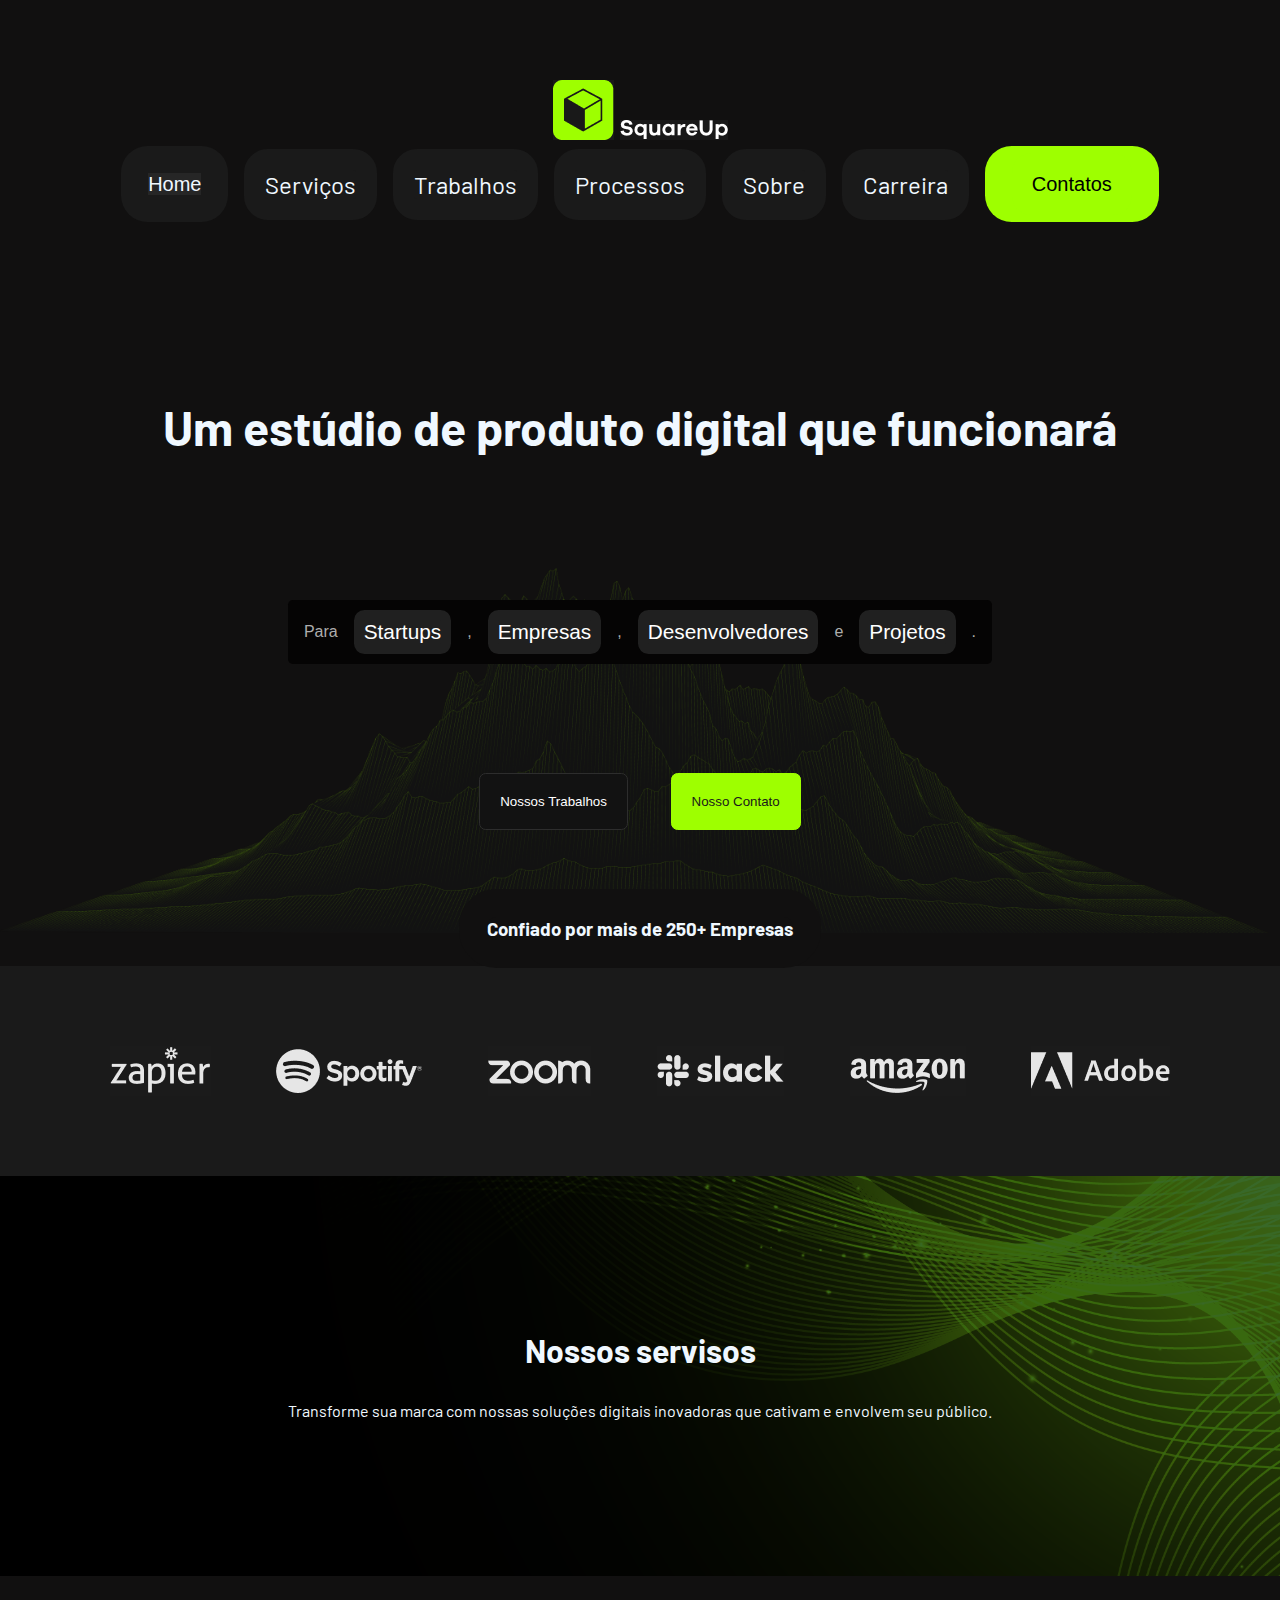
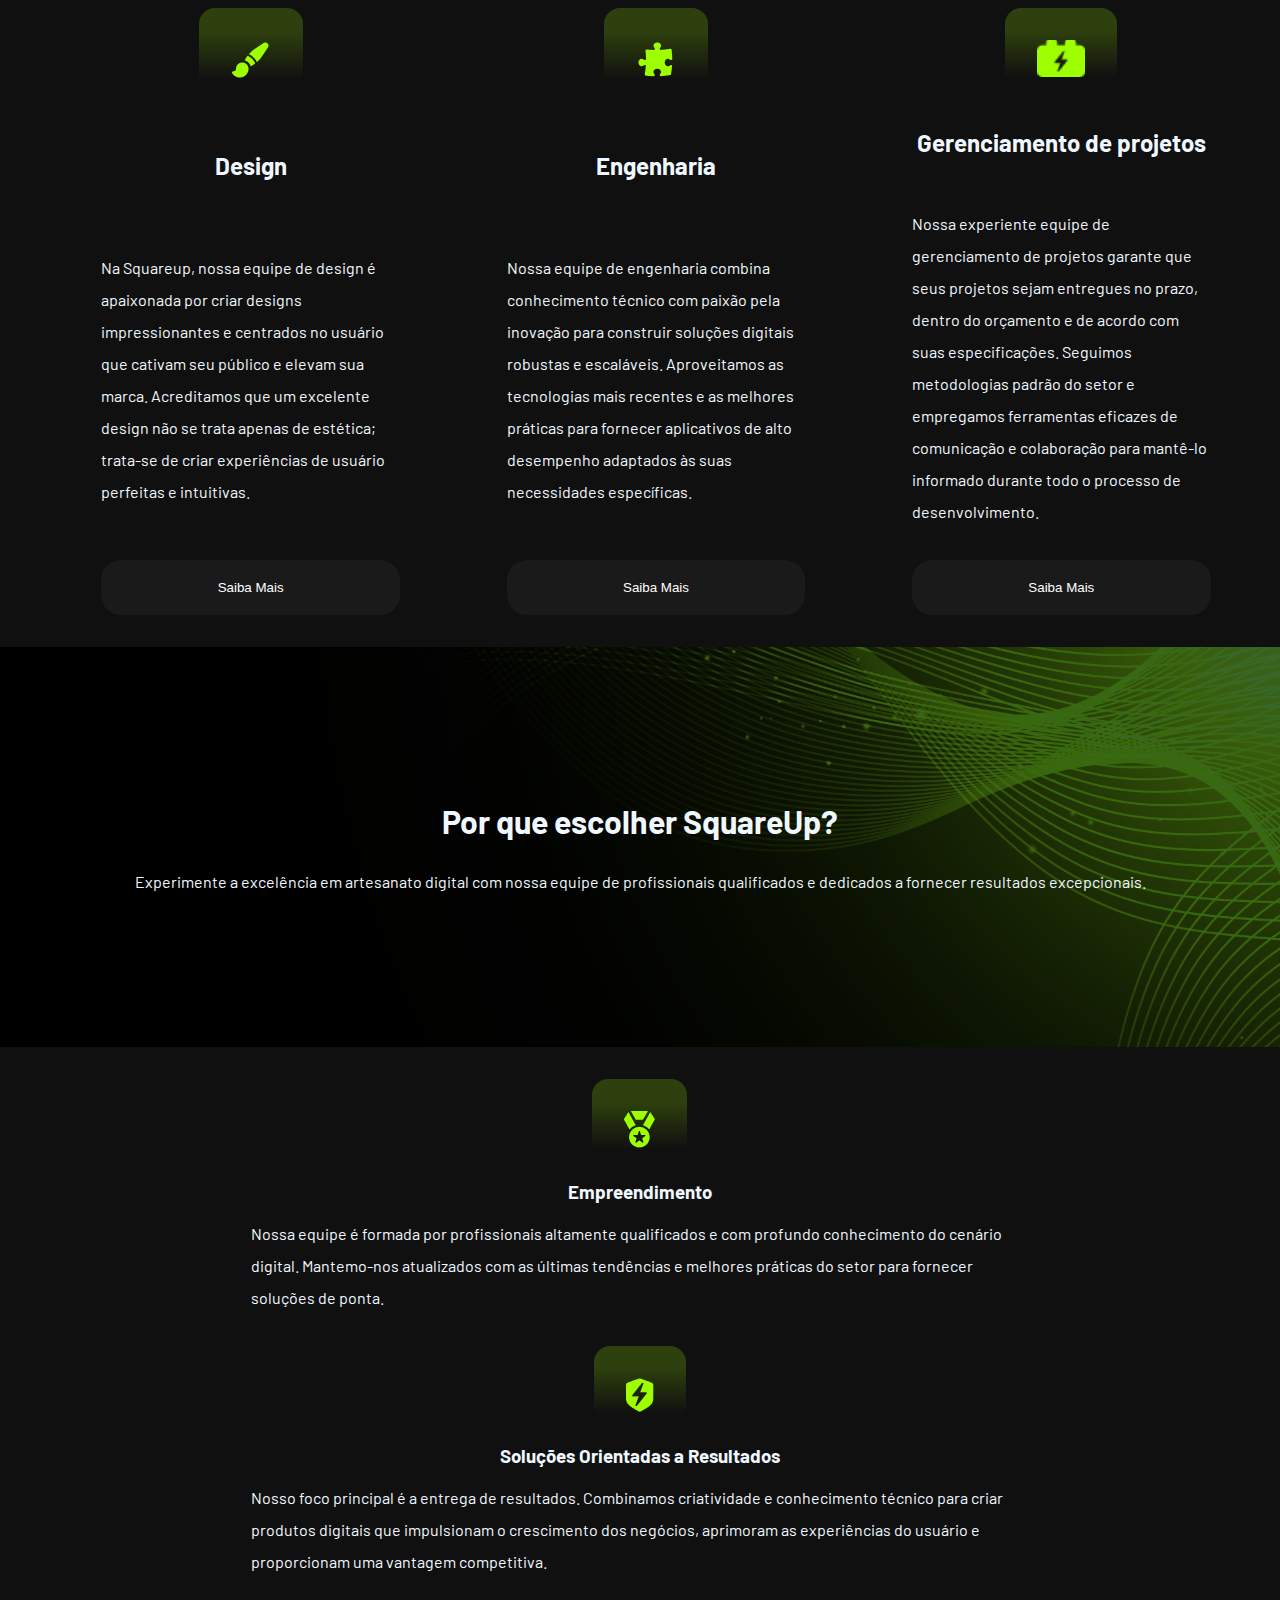
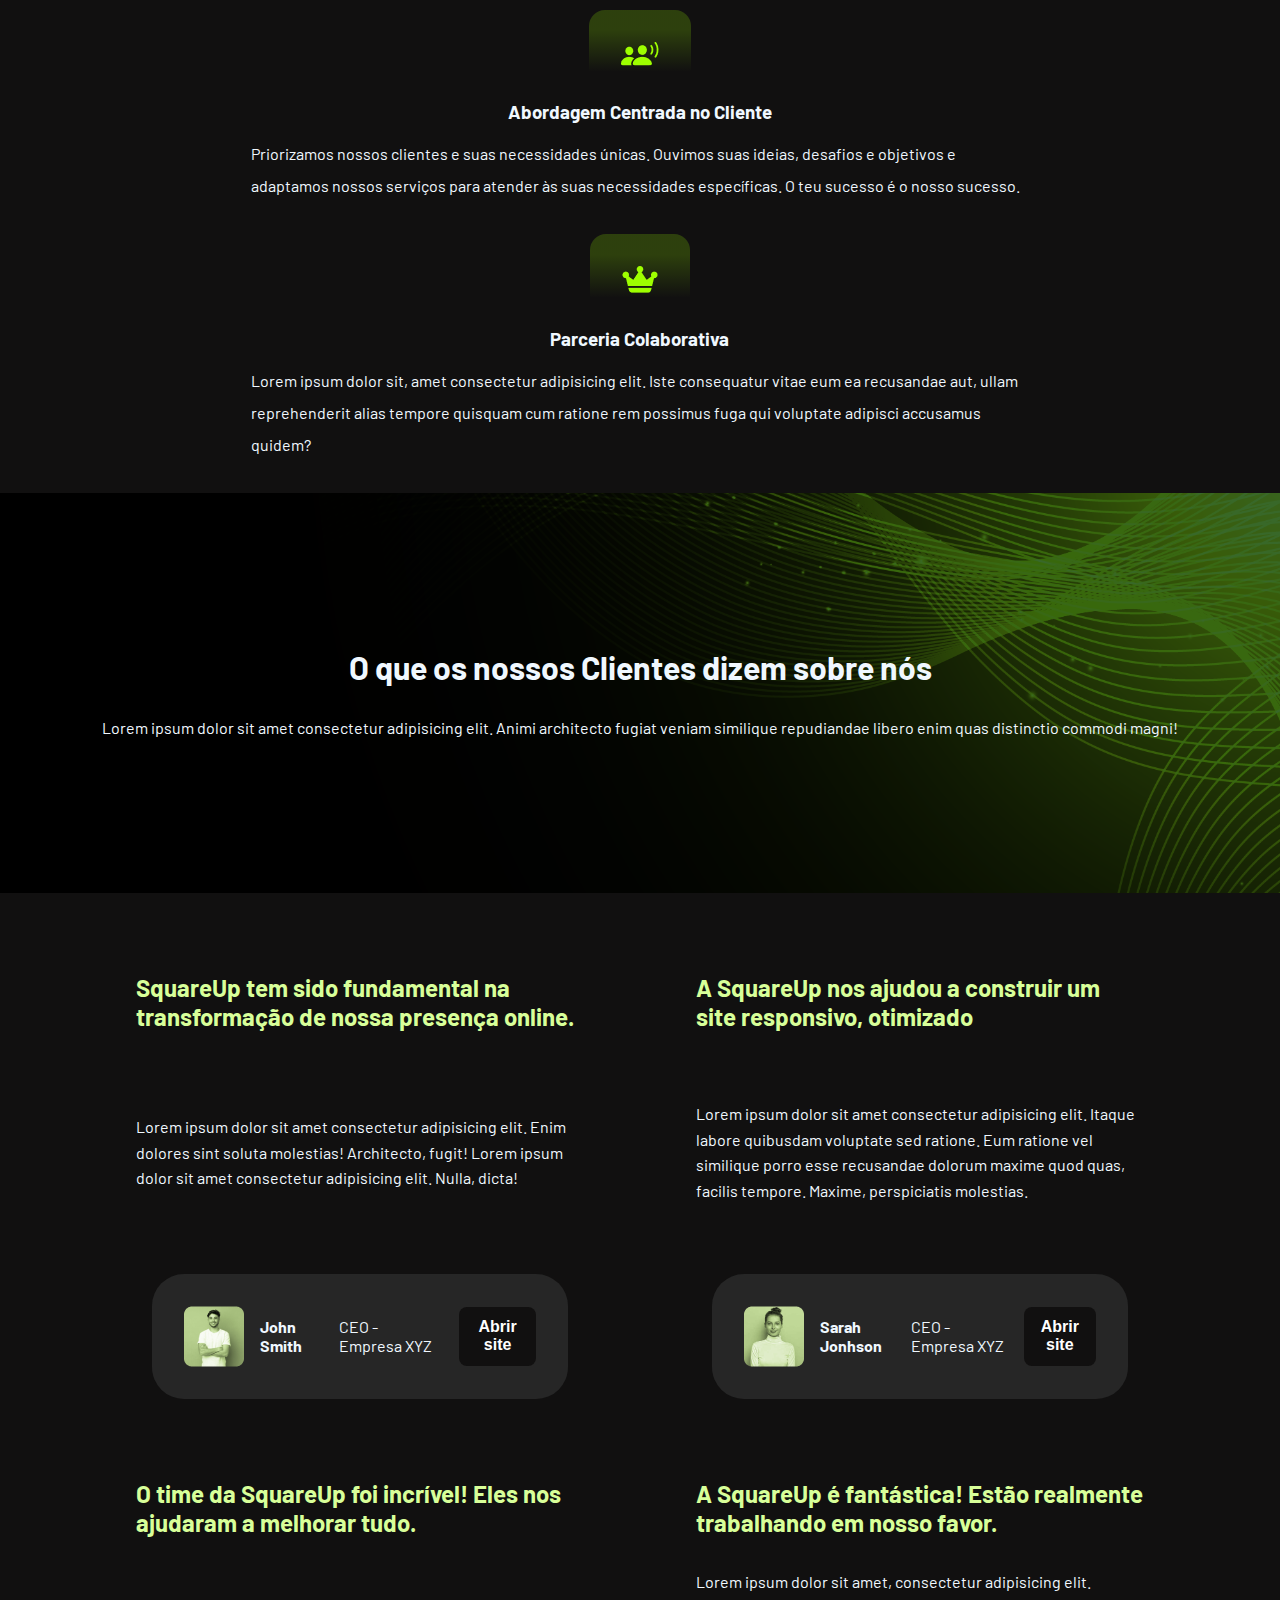
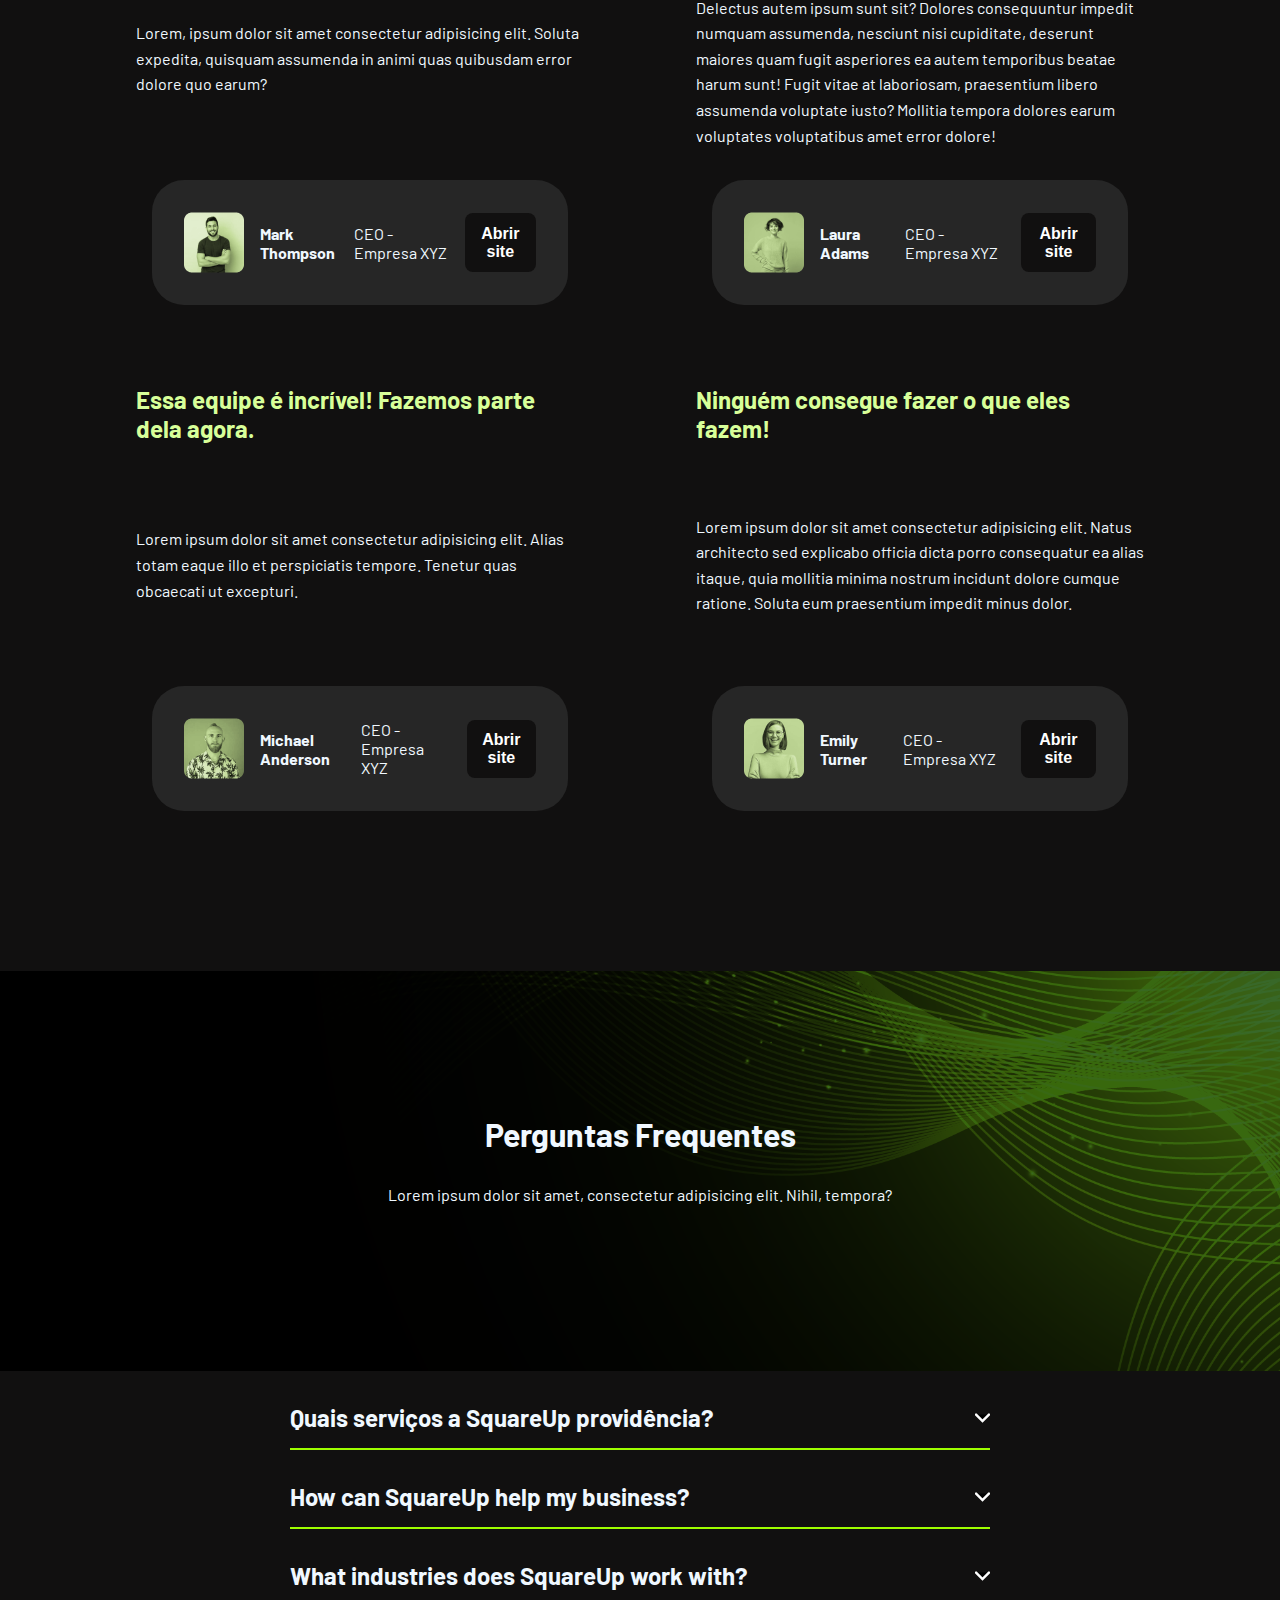
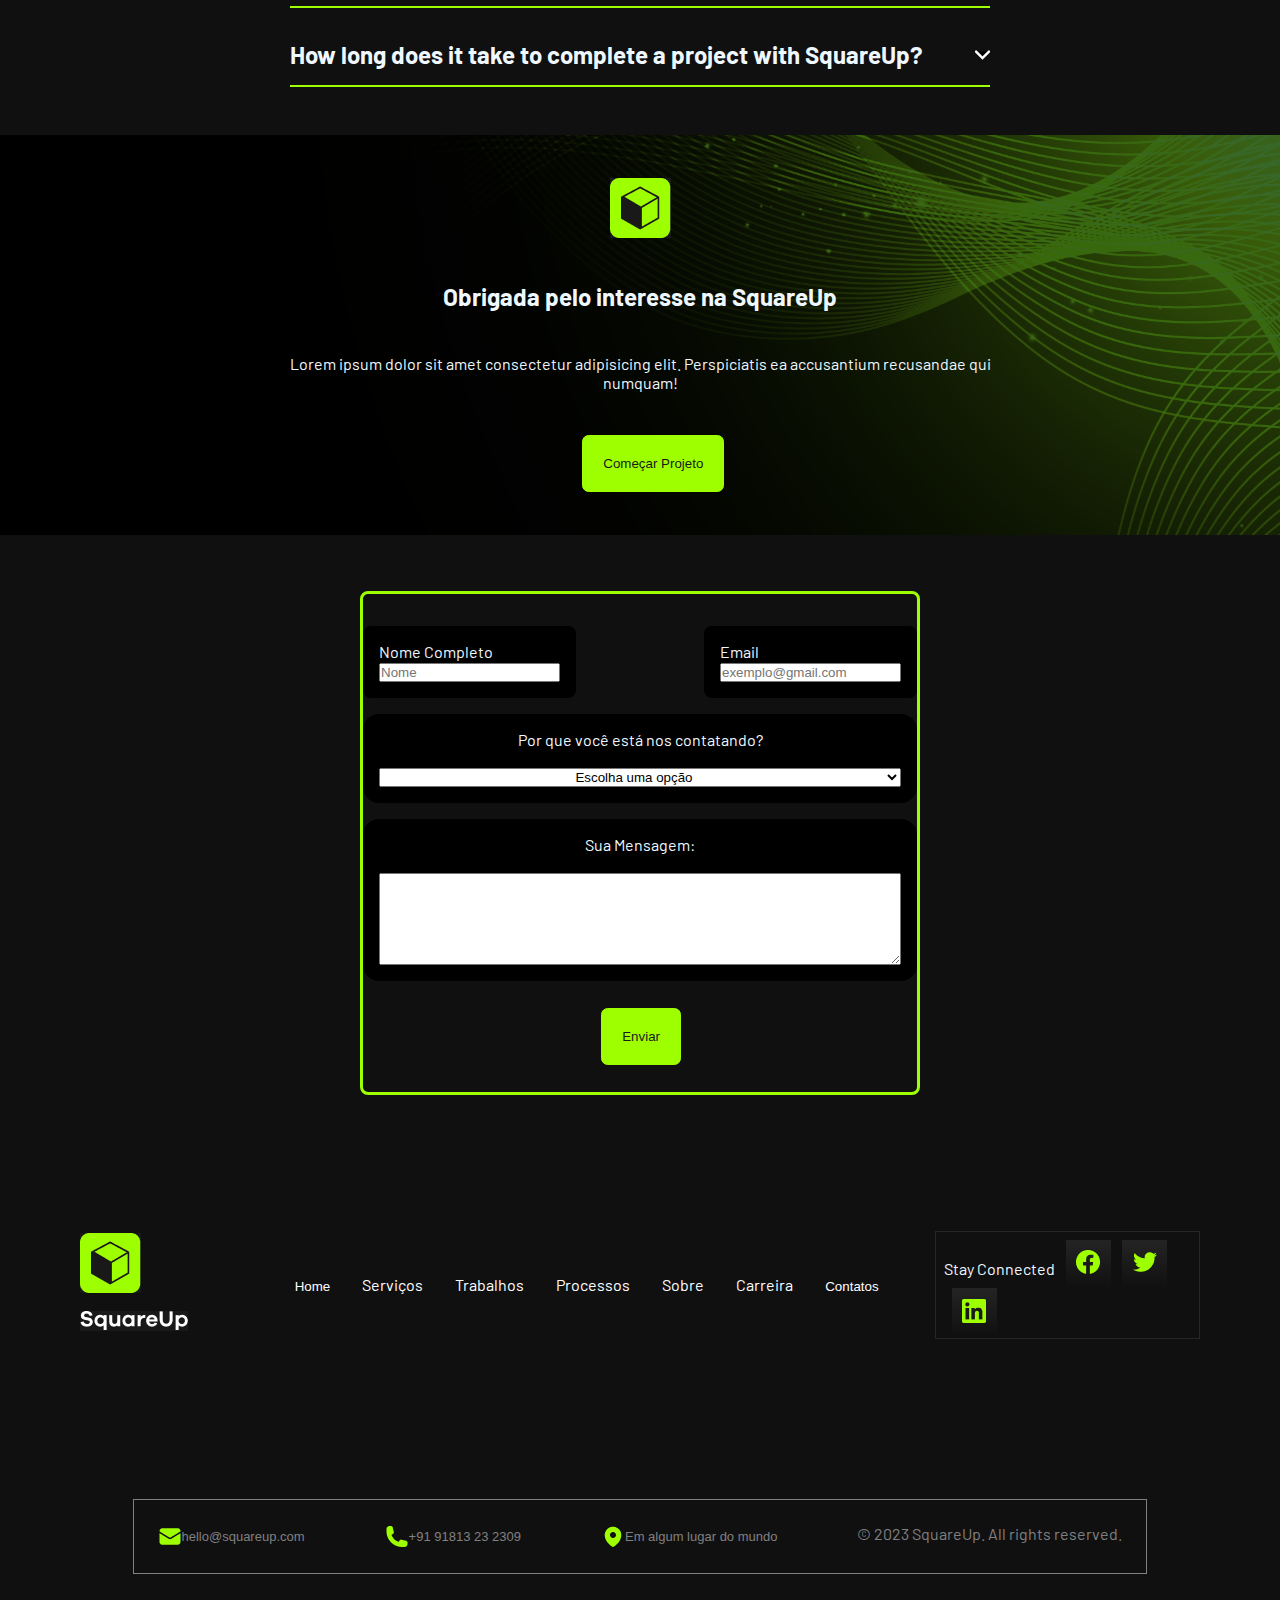
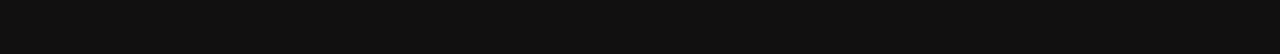
==== commit 3bbc2e03: "update Site-agencia-digital/index.html and style.css update style.css" ====
--- a/Site-agencia-digital/index.html
+++ b/Site-agencia-digital/index.html
@@ -45,10 +45,13 @@
               <a class="botoesmenu" href="#">Carreira</a>
             </span>
           </li>
+          <li>
+            <button class="contato">
+              <a href="#">Contatos</a>
+            </button>
+          </li>
         </ul>
-        <button class="contato">
-          <a href="#">Contatos</a>
-        </button>
+        
       </nav>
     </header>
     <main>
@@ -163,8 +166,6 @@
         </div>
       </section>
       <section class="valoresempresa">
-        <div class="box-descricoes">
-          <div class="container6">
             <div class="card">
               <img src="./Imagens/Icones/Icon (4).png" alt="icone de medalha" />
               <h3>Empreendimento</h3>
@@ -176,7 +177,6 @@
               </p>
             </div>
           </div>
-          <div class="container6">
             <div class="card card2">
               <img
                 src="./Imagens/Icones/Icon (5).png"
@@ -191,7 +191,6 @@
               </p>
             </div>
           </div>
-          <div class="container6">
             <div class="card card3">
               <img
                 src="./Imagens/Icones/Icon (6).png"
@@ -206,8 +205,7 @@
               </p>
             </div>
           </div>
-          <div class="container6">
-            <div class="card card4">
+            <div class=" card card4">
               <img
                 src="./Imagens/Icones/Icon (7).png"
                 alt="icone de uma coroa"
--- a/Site-agencia-digital/style.css
+++ b/Site-agencia-digital/style.css
@@ -27,25 +27,25 @@
     list-style: none;
     display: flex;
     align-items: center;
-    gap: 2em;
+    gap: 1em;
 }
 
 .menu button {
-    border: 2em solid #262626;
-    border-radius: 1.5em;
+    border: none;
+    padding: 2em;
+    border-radius: 2em;
     background-color: #1a1a1a;
 }
 
 .menu a {
     text-decoration: none;
     color: aliceblue;
-    background-color: #1a1a1a;
+    background-color: none;
     font-size: 1.5em;
 }
 
 .botaohome a {
     background-color: #262626;
-    border: 1em solid #262626;
 }
 
 .botoesmenu {
@@ -54,21 +54,24 @@
     border: 0.9em solid #1a1a1a;
     border-radius: 1em;
 }
+.menu .contato{
+    background-color: #9EFF00;
+    margin: 0 auto;
+}
 
 .contato {
-    background-color: #9EFF00;
     border: none;
-    margin-left: 2em;
 }
 
 .contato a {
     font-weight: 500;
     font-size: 1.5em;
     text-decoration: none;
+    background-color: #9EFF00;
     color: black;
     border: 1em solid #9EFF00;
     border-radius: 1em;
-    width: 20em;
+    
 }
 
 main {
@@ -181,11 +184,10 @@
 .container2 {
     display: flex;
     flex-direction: row;
-    justify-content: center;
+    justify-content: space-around;
     padding: 5em;
     background-color: #1a1a1a;
     width: 88%;
-    gap: 5em;
     margin: 1em;
     margin-top: -3.5em;
 }
@@ -212,6 +214,7 @@
 
 .container3 p {
     font-size: 1em;
+
 }
 
 .container4 {
@@ -226,7 +229,10 @@
     display: flex;
     flex-direction: column;
     align-items: center;
+    justify-content: space-between;
     margin-left: 2em;
+    padding: 15%;
+    
 }
 
 .saibamais img {
@@ -281,37 +287,39 @@
 }
 
 .valoresempresa {
-    display: grid;
-    grid-template-columns: 1fr 1fr;
-    grid-template-rows: 1fr 1fr;
-    grid-auto-rows: 5em;
-    gap: 2em 2em;
-    grid-auto-flow: row;
-    grid-template-areas:
-        "card1 card2"
-        "card3 card4";
-    justify-items: center;
-    width: 80%;
-    height: 50em;
-    margin: 0 auto;
-    margin-top: 2em;
-    margin-bottom: 8em;
-}
-.box-descricoes{
-    display: flex;
-    height: 10em;
-
-}
-.container6 {
-    display: flex;
-    align-items: flex-start;
-    align-self: stretch;
-    width: 100%;
-    margin: 1.0em;
-}
-.card{
-    width: 50%;
-}
+    /* width: 1920px;
+    height: 1080px; */
+  
+    display: flex;
+    gap: 16px;
+    flex-direction: row;
+    margin: 2em;
+    gap: 2em;
+     }
+       
+     .card {
+     
+        width: 30%;
+                
+     }
+     .card2 {
+     
+        width: 30%;
+               
+     }
+     .card3 {
+     
+        width: 30%;
+        
+        
+     }
+     .card4 {
+     
+        width: 30%;
+
+        
+     }
+
 
 .card img {
     gap: 2em;
@@ -329,6 +337,7 @@
 .card p {
     line-height: 2em;
     text-align: left;
+    width: 80%;
 }
 
 .container7 {
@@ -664,4 +673,86 @@
     color: grey;
     text-align: center;
     font-size: 1em;
-}+}
+
+@media only screen 
+   and (max-width : 1440px) {
+   .navbar{
+    flex-wrap: wrap;
+   }
+   .contato{
+    margin-top: 2em;
+   }
+   .buttons{
+        margin-top: 5em;
+   }
+   #sessao2 h3{
+    position: absolute;
+    top: 49em;
+   }
+   .container4{
+    
+   }
+   .saibamais{
+    padding: 0;
+   }
+   .saibamais p{
+    width: 80%;
+    padding: 0;
+   }
+   .valoresempresa{
+    display: flex;
+    flex-direction: column;
+    flex-wrap: wrap;
+    justify-content: center;
+    align-items: center;
+    align-content: center
+  }
+  
+  .card {
+    display: flex;
+    flex-direction: column;
+    align-items: center;
+    flex-grow: 0;
+    flex-shrink: 1;
+    flex-basis: auto;
+    align-self: auto;
+    order: 0;
+    width: 80%;
+  }
+
+  .card img{
+    width: fit-content;
+  }
+
+  .navbarlast{
+    margin: 5em;
+  }
+
+  .contatosadicionais{
+    margin: 5em;
+  }
+
+}
+@media only screen 
+   and (max-width : 1024px) {
+   
+    header{
+        justify-content: space-around;
+        width: 80%;
+    
+    }
+    .container{
+        width: 60vw;
+    }
+    .titulobanner{
+        width: 60vw;
+        text-align: center;
+        
+    }
+    .menu{
+        margin-top: 2em;
+        flex-wrap: wrap;
+    }
+
+}  
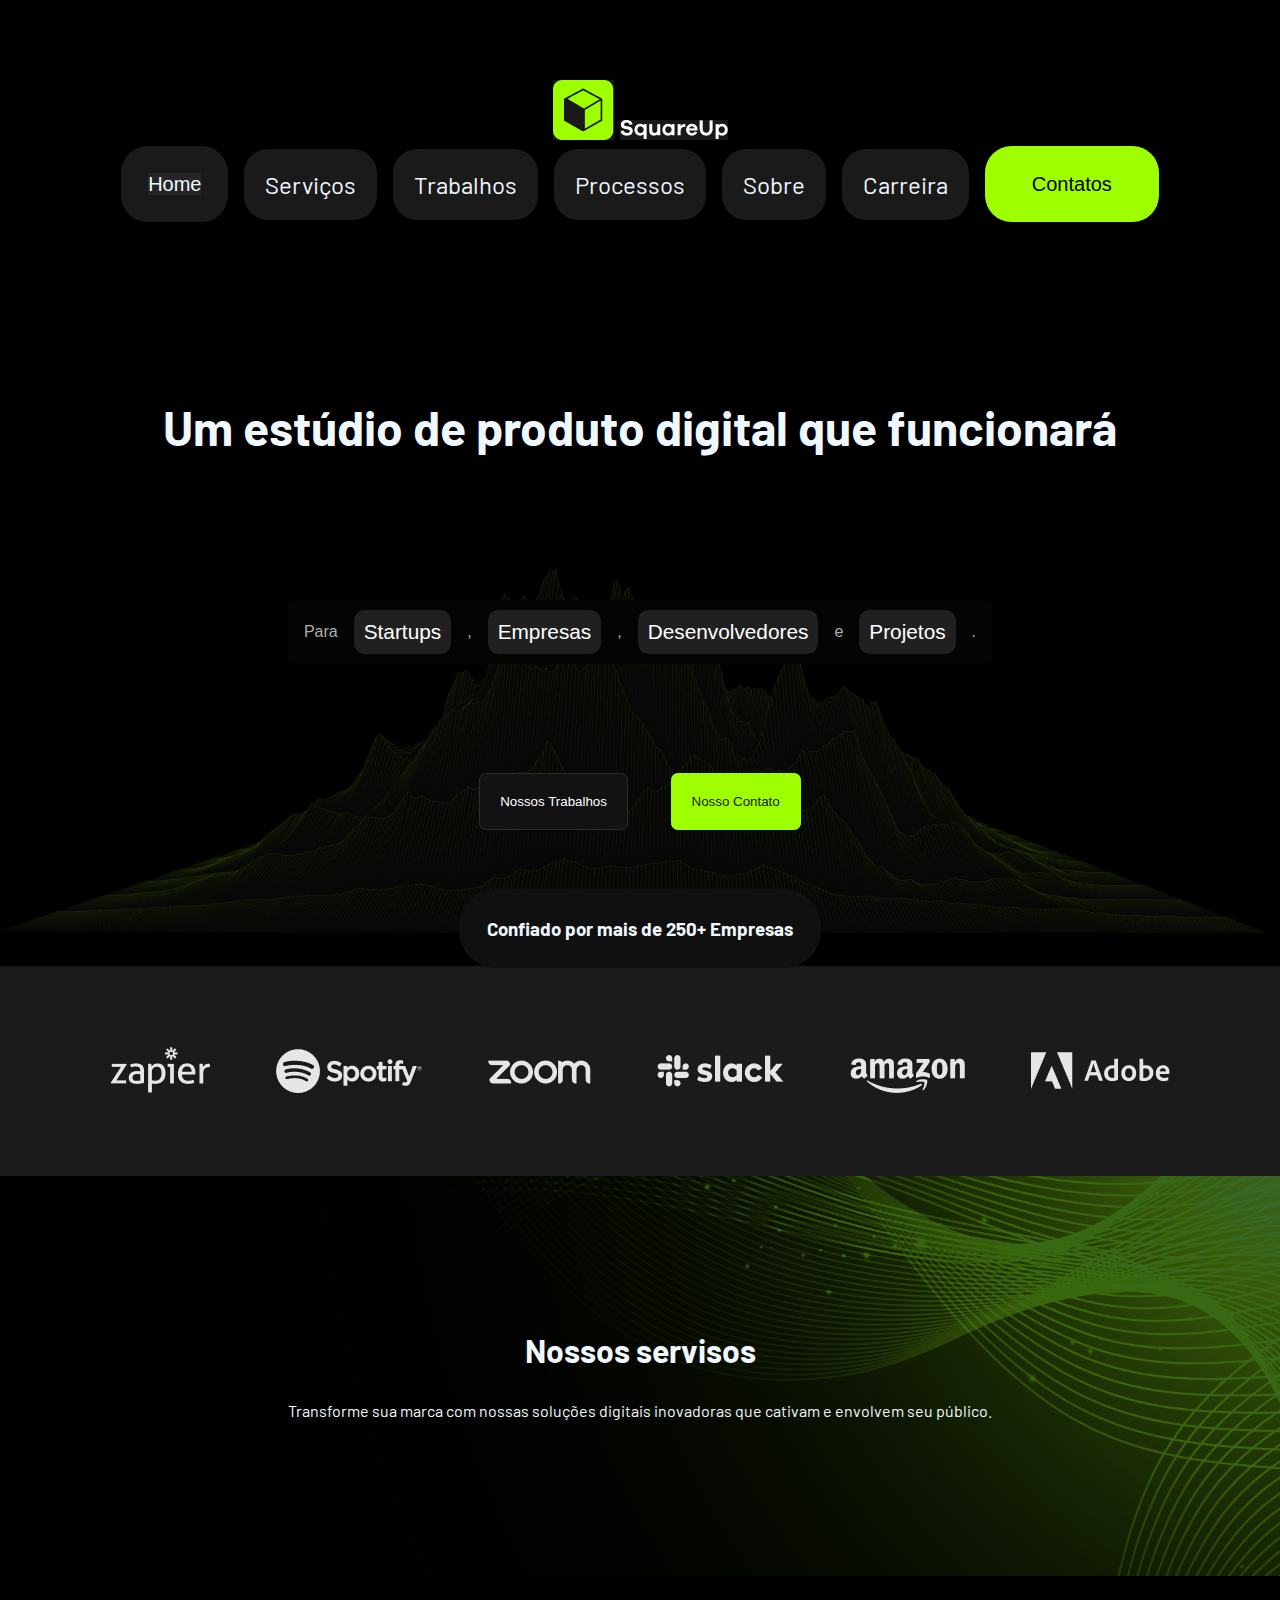
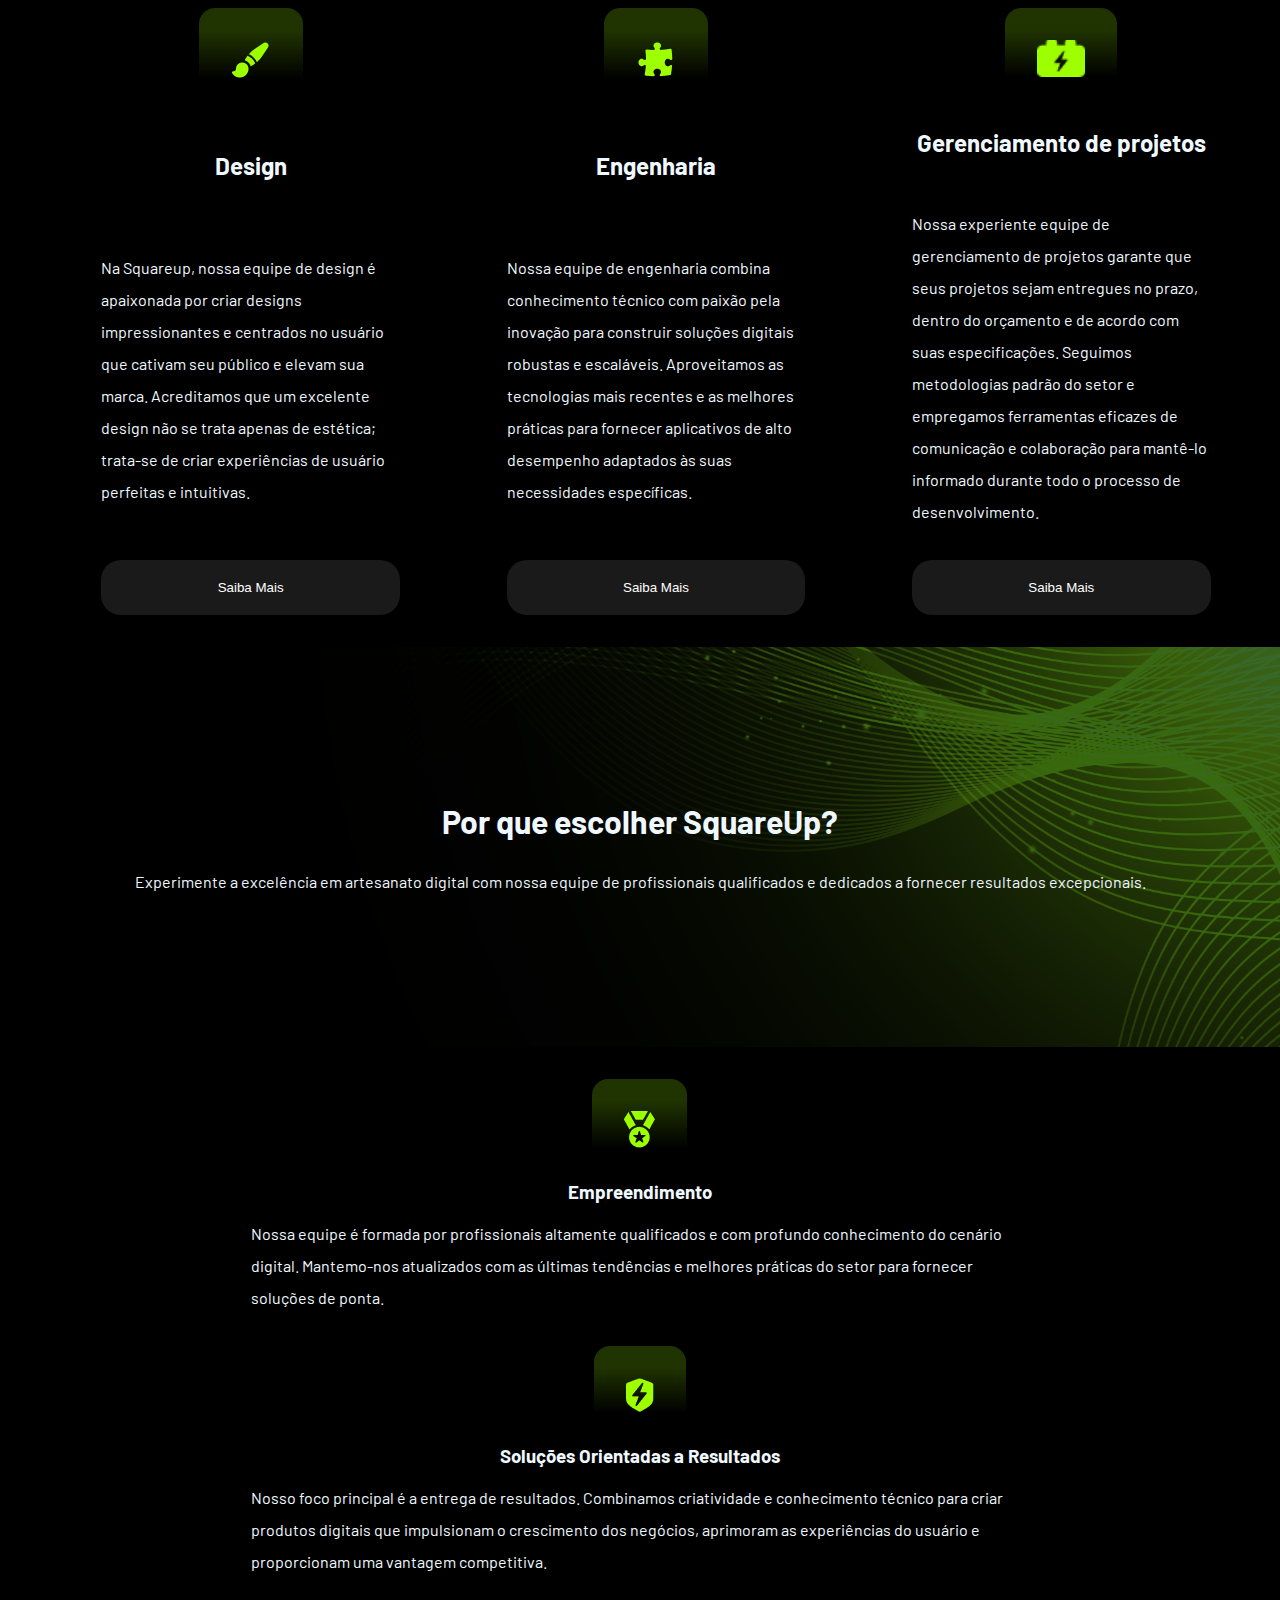
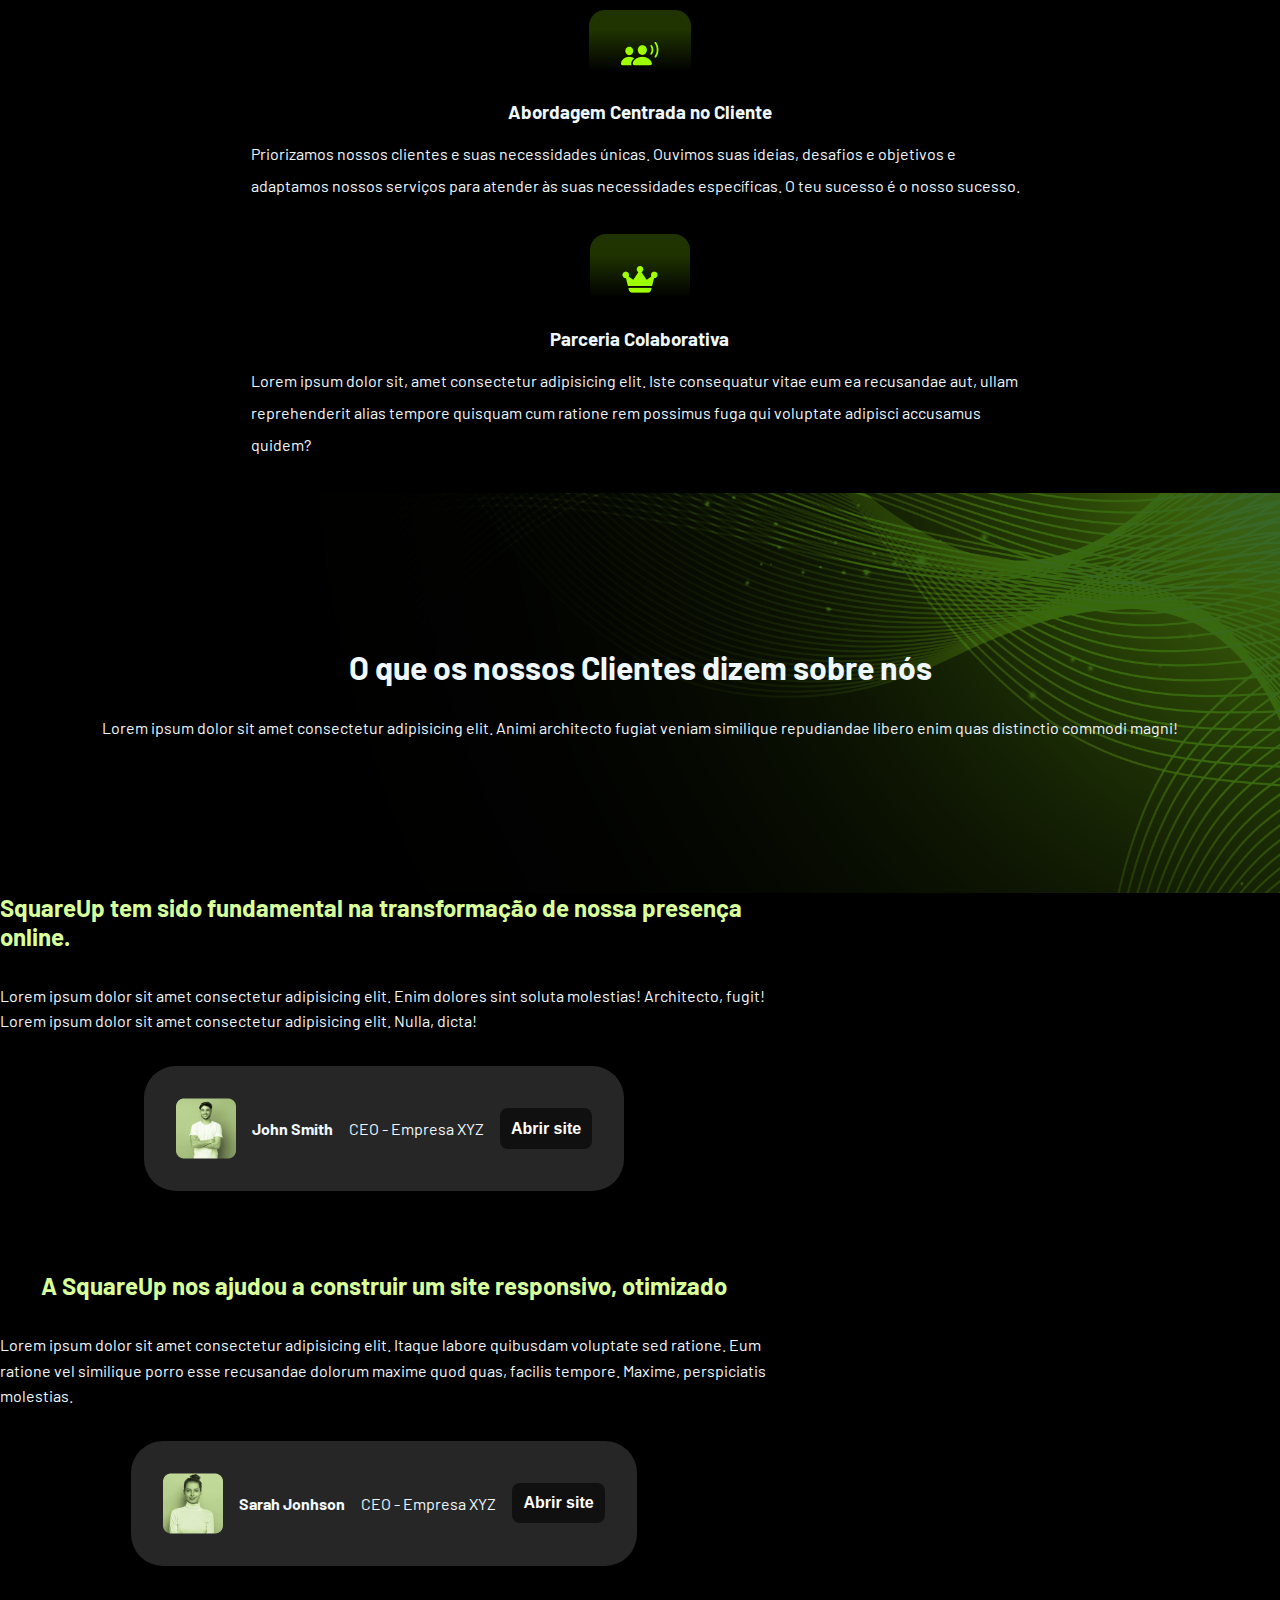
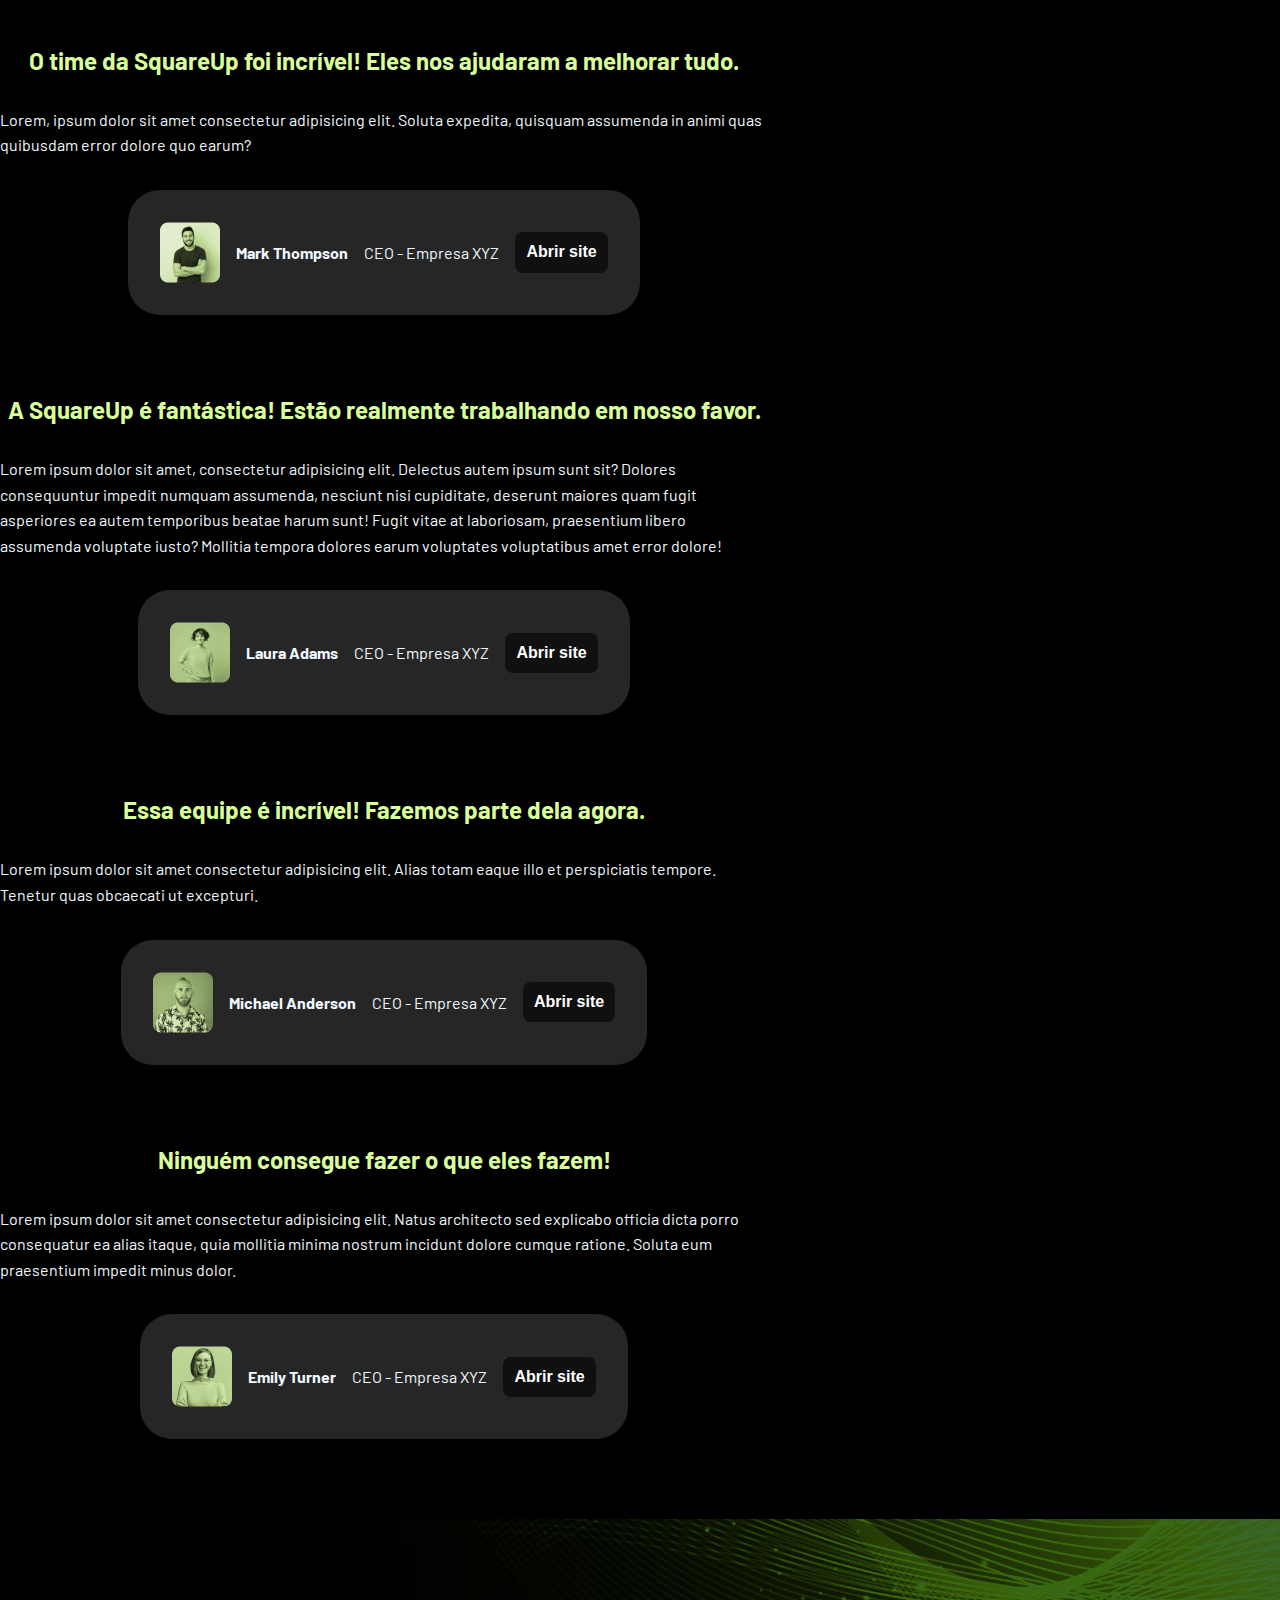
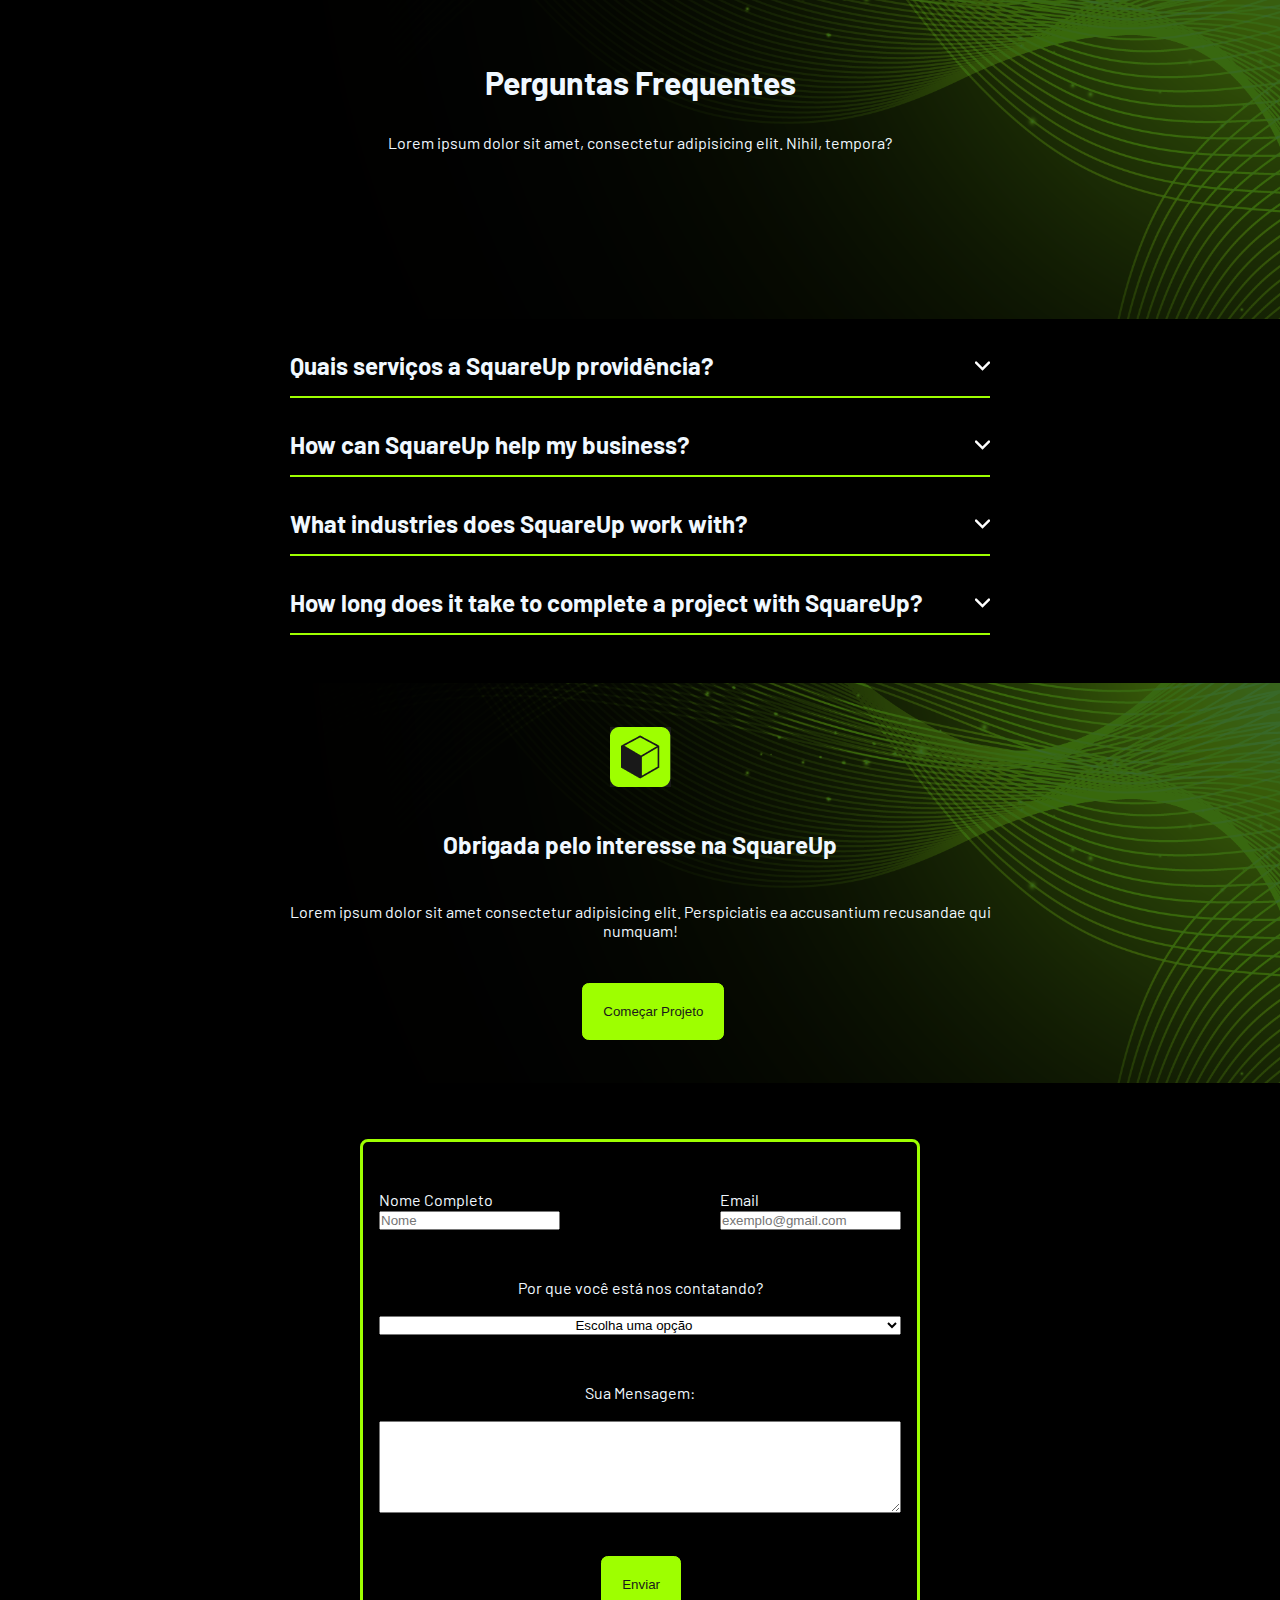
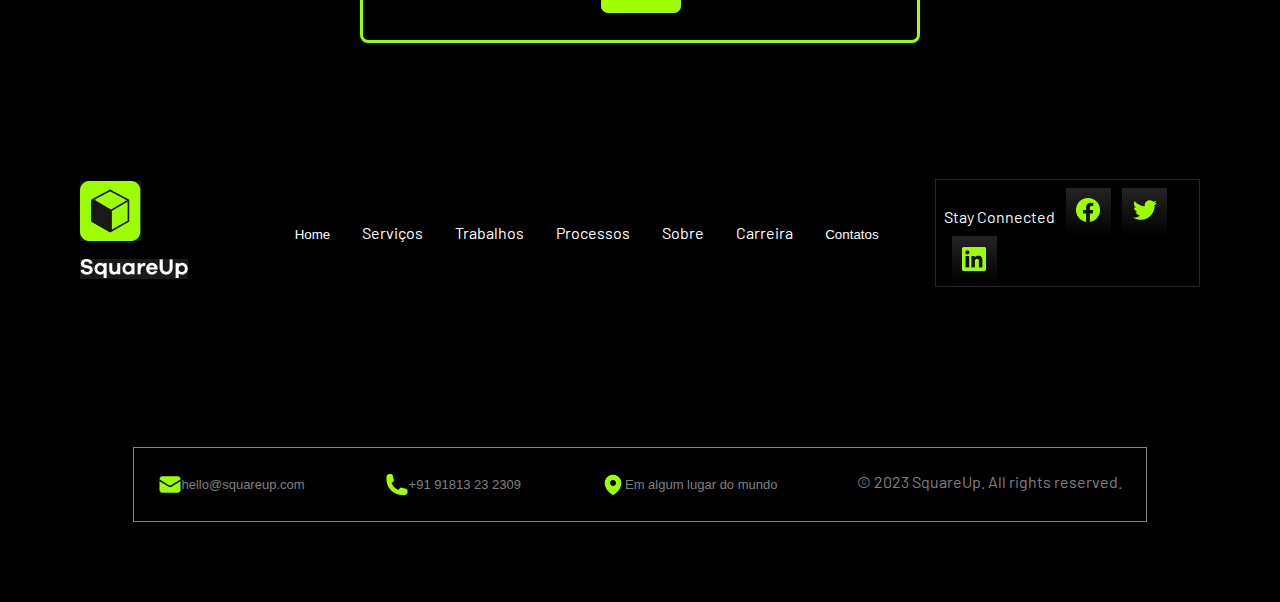
==== commit fa316d7c: "Merge branch 'main' of https://github.com/elizabetelissandra/Projetos-Front-End" ====
--- a/Site-agencia-digital/index.html
+++ b/Site-agencia-digital/index.html
@@ -4,7 +4,9 @@
     <meta charset="UTF-8" />
     <meta name="viewport" content="width=device-width, initial-scale=1.0" />
     <link rel="stylesheet" href="style.css" />
-    <script src="app.js"></script>
+    <link href="https://cdn.jsdelivr.net/npm/bootstrap@5.3.2/dist/css/bootstrap.min.css" rel="stylesheet" integrity="sha384-T3c6CoIi6uLrA9TneNEoa7RxnatzjcDSCmG1MXxSR1GAsXEV/Dwwykc2MPK8M2HN" crossorigin="anonymous">
+    <script src="app.js" defer></script>
+    <script src="https://cdn.jsdelivr.net/npm/bootstrap@5.3.2/dist/js/bootstrap.bundle.min.js" integrity="sha384-C6RzsynM9kWDrMNeT87bh95OGNyZPhcTNXj1NW7RuBCsyN/o0jlpcV8Qyq46cDfL" crossorigin="anonymous" defer></script>
     <title>SquareUp</title>
   </head>
   <body>
@@ -233,21 +235,21 @@
         </div>
       </section>
       <section id="testimonials">
-        <div class="testemunhas">
-          <h3>
+        <div class="testemunhas row">
+          <h3 class="col text-center">
             SquareUp tem sido fundamental na transformação de nossa presença
             online.
           </h3>
-          <p>
+          <p class="col text-center">
             Lorem ipsum dolor sit amet consectetur adipisicing elit. Enim
             dolores sint soluta molestias! Architecto, fugit! Lorem ipsum dolor
             sit amet consectetur adipisicing elit. Nulla, dicta!
           </p>
-          <div class="infotestemunhas">
-            <img src="./Imagens/fotos testemunhas/john smith.png" alt="foto John Smith" />
-            <h4>John Smith</h4>
-            <span>CEO - Empresa XYZ</span>
-            <button>Abrir site</button>
+          <div class="infotestemunhas col">
+            <img class="col" src="./Imagens/fotos testemunhas/john smith.png" alt="foto John Smith" />
+            <h4 class="col text-center">John Smith</h4>
+            <span class="col text-center">CEO - Empresa XYZ</span>
+            <button class="col text-center">Abrir site</button>
           </div>
           </div>
         <div class="testemunhas">
@@ -276,7 +278,7 @@
             expedita, quisquam assumenda in animi quas quibusdam error dolore
             quo earum?
           </p>
-          <div class="infotestemunhas">
+          <div class="infotestemunhas ">
             <img src="./Imagens/fotos testemunhas/mark thompson.png" alt="Foto de mark" />
             <h4>Mark Thompson</h4>
             <span>CEO - Empresa XYZ</span>
@@ -309,7 +311,7 @@
             eaque illo et perspiciatis tempore. Tenetur quas obcaecati ut
             excepturi.
           </p>
-          <div class="infotestemunhas">
+          <div class="infotestemunhas ">
             <img src="./Imagens/fotos testemunhas/michael anderson.png" alt="foto de michael" />
             <h4>Michael Anderson</h4>
             <span>CEO - Empresa XYZ</span>
@@ -324,7 +326,7 @@
             itaque, quia mollitia minima nostrum incidunt dolore cumque ratione.
             Soluta eum praesentium impedit minus dolor.
           </p>
-          <div class="infotestemunhas">
+          <div class="infotestemunhas ">
             <img src="./Imagens/fotos testemunhas/emily turner.png" alt="foto de emily" />
             <h4>Emily Turner</h4>
             <span>CEO - Empresa XYZ</span>
--- a/Site-agencia-digital/style.css
+++ b/Site-agencia-digital/style.css
@@ -6,7 +6,7 @@
 }
 
 body {
-    background-color: #111010;
+    background-color: #000000;
     font-family: 'Barlow', sans-serif;
     color: aliceblue
 }
@@ -359,7 +359,7 @@
     margin-bottom: 1em;
 }
 
-#testimonials {
+/* #testimonials {
     display: grid;
     justify-items: center;
     grid-template-columns: 1fr 1fr;
@@ -370,7 +370,7 @@
         ". ."
         ". ."
         ". .";
-}
+} */
 
 .testemunhas {
     display: flex;
